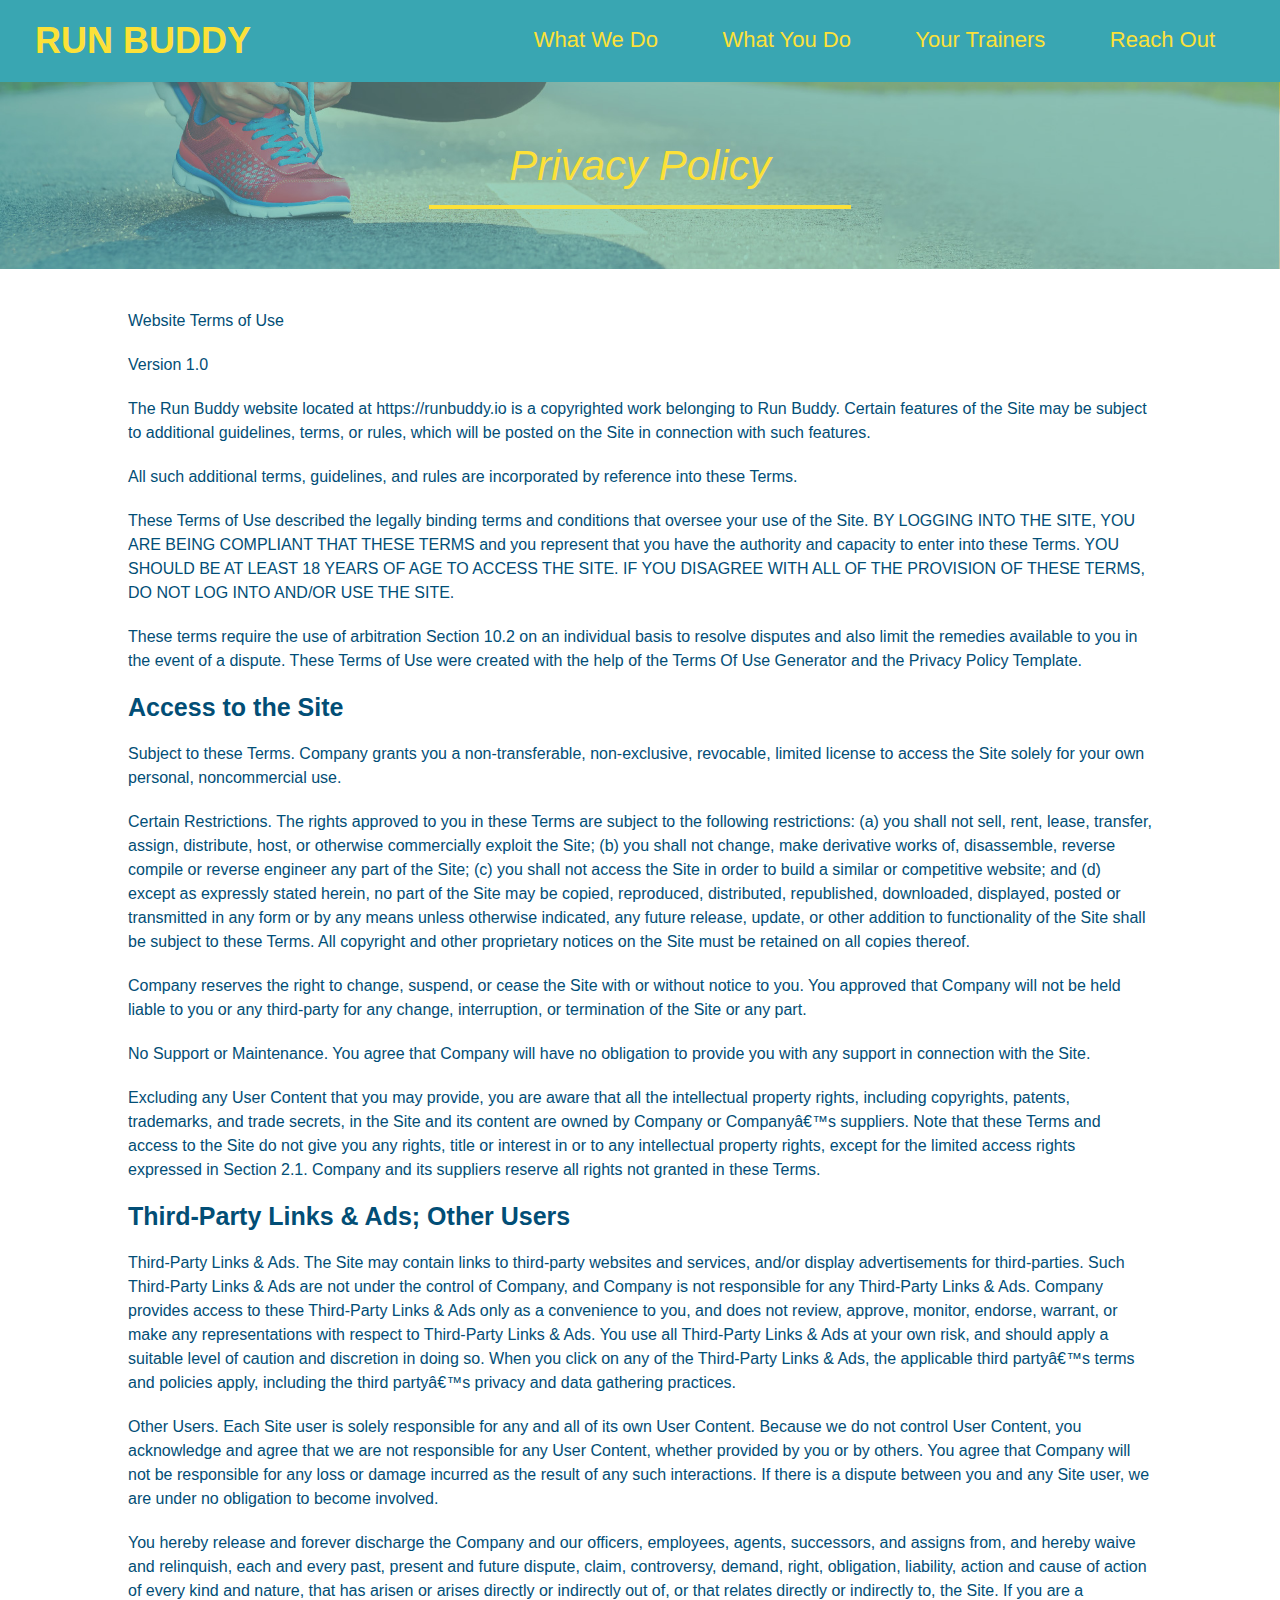
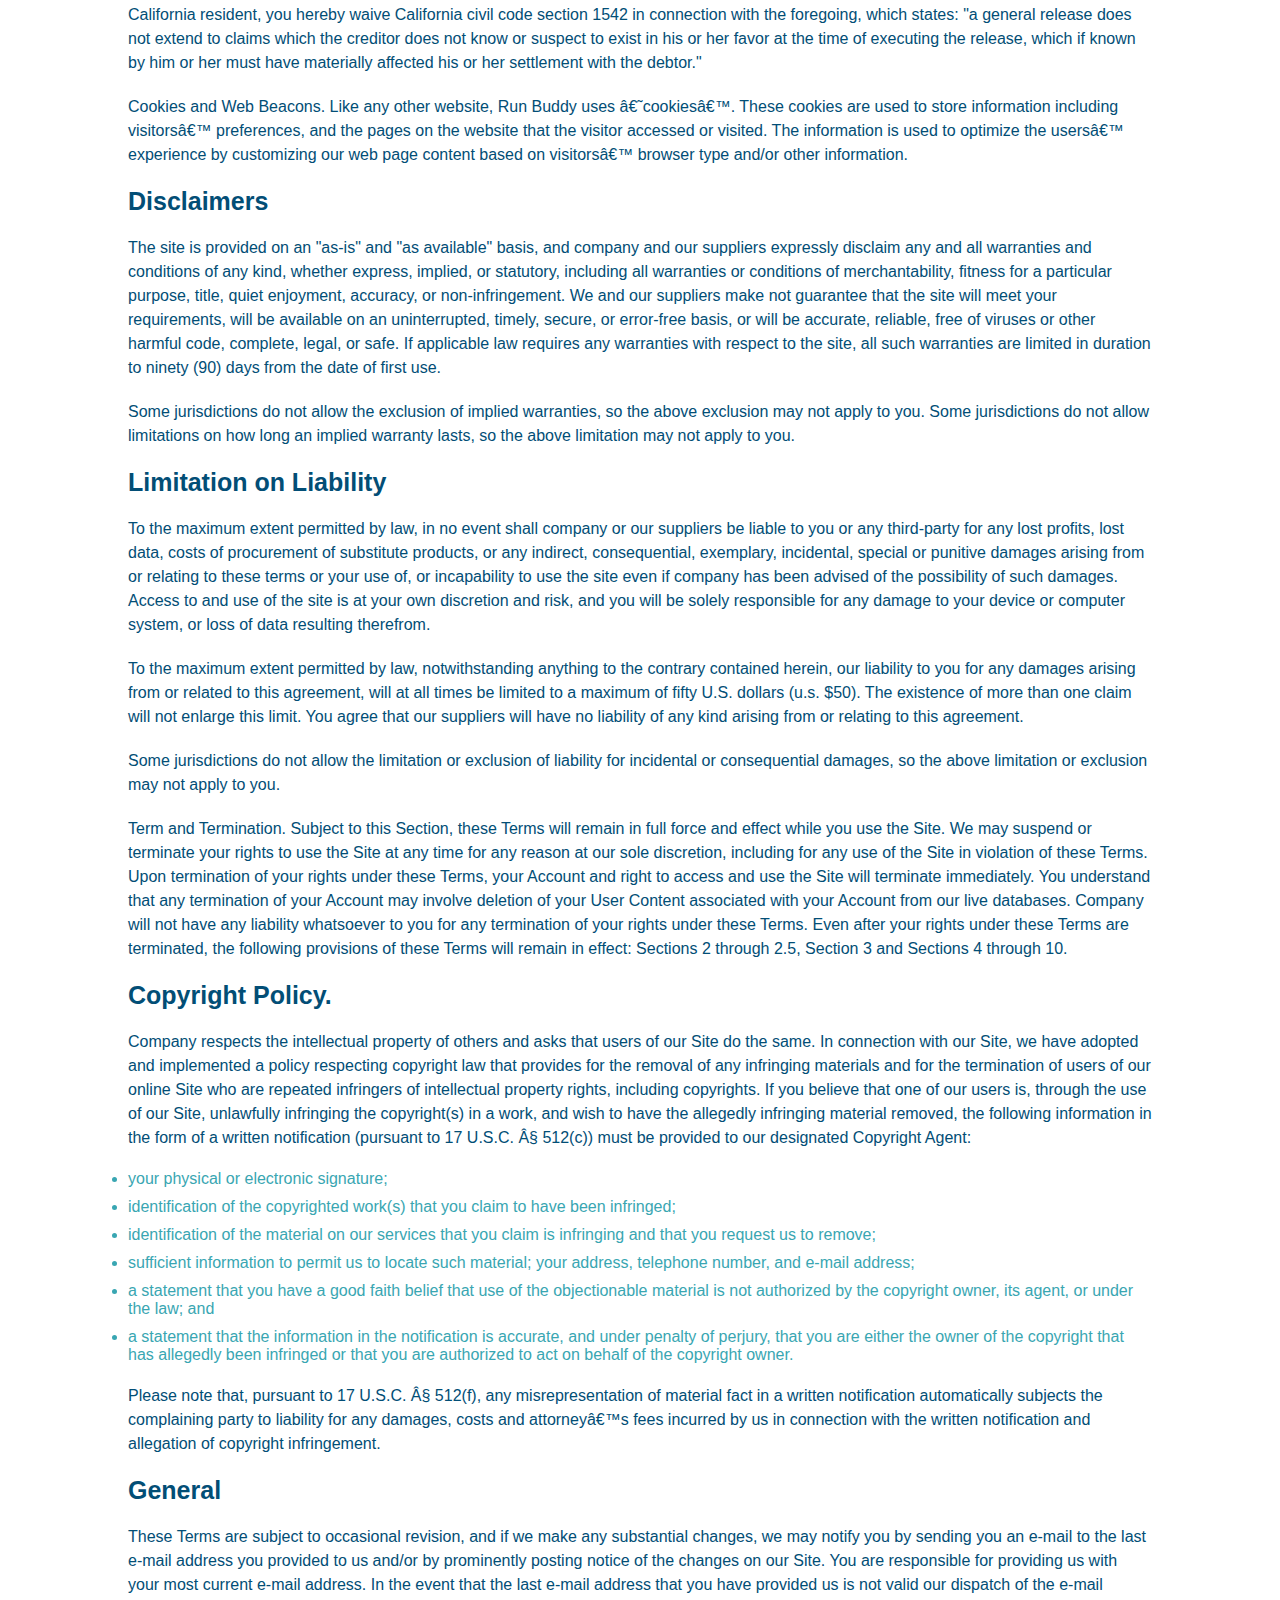
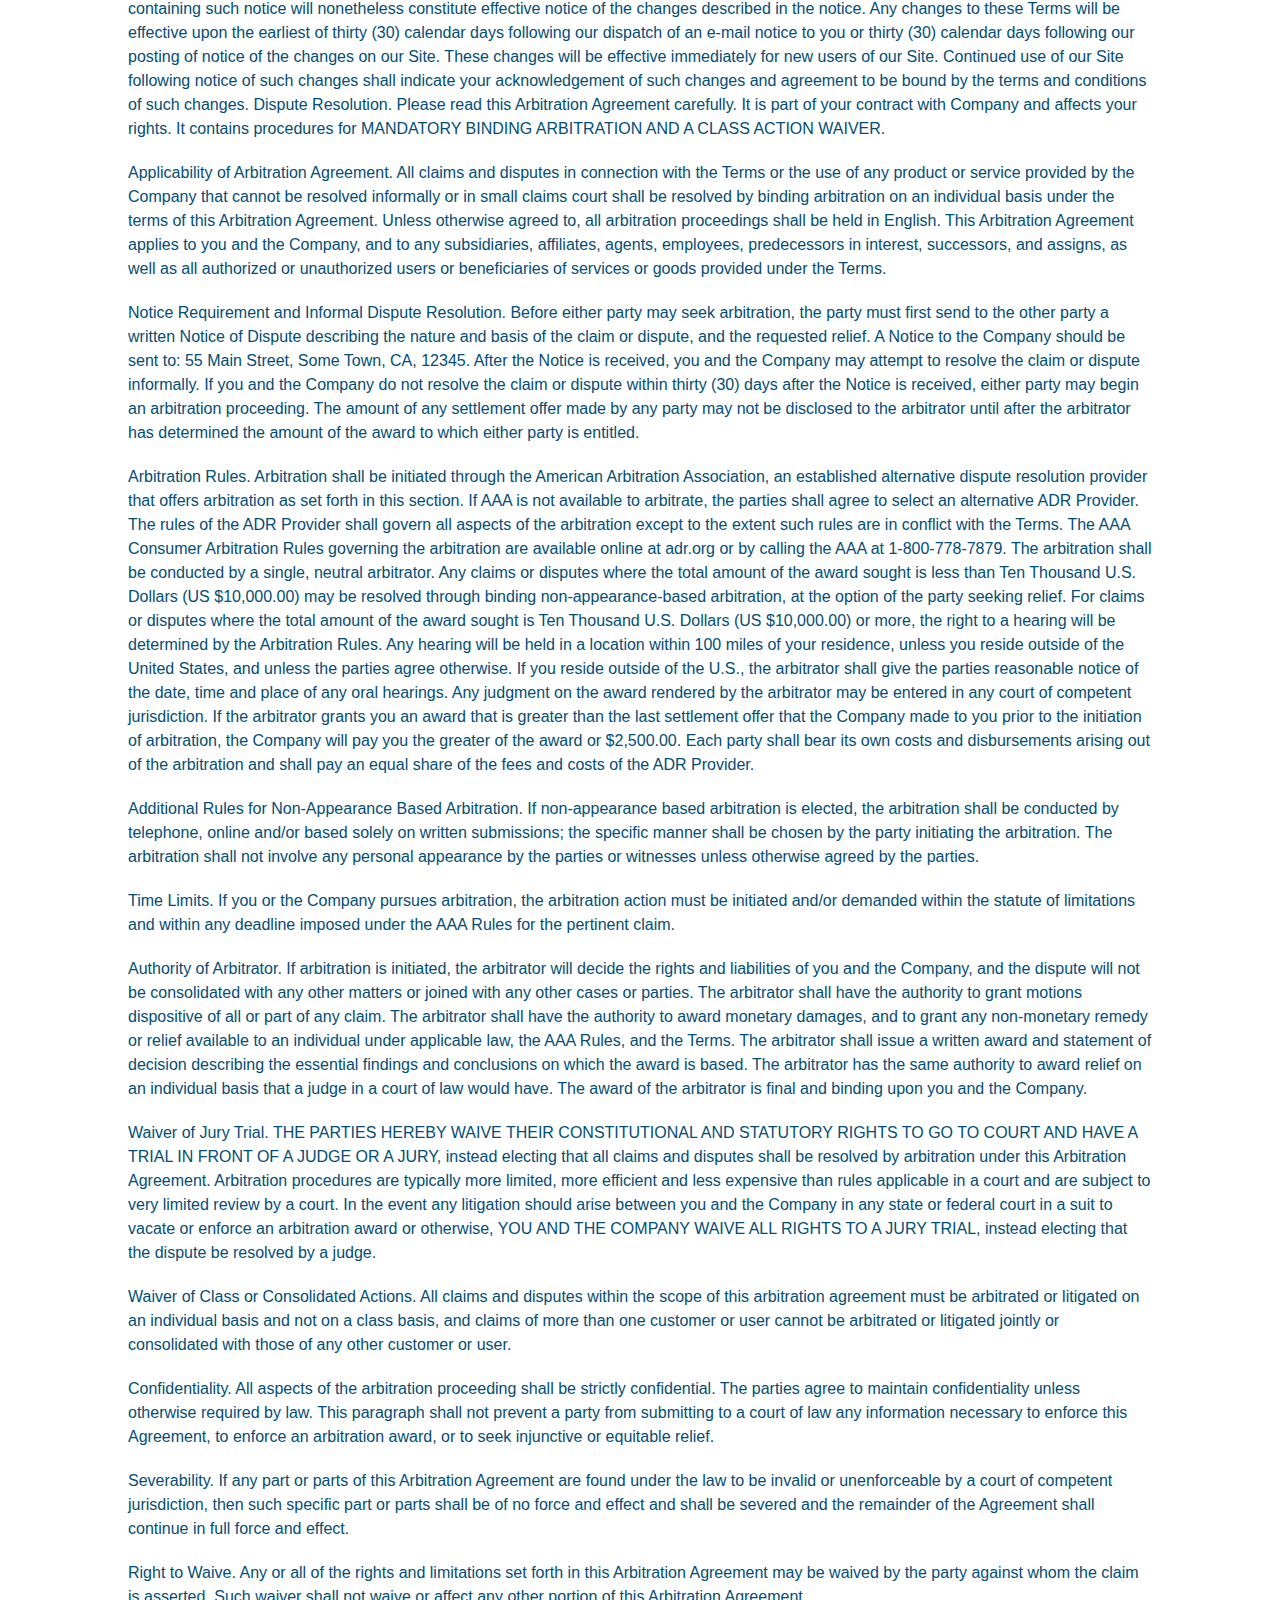
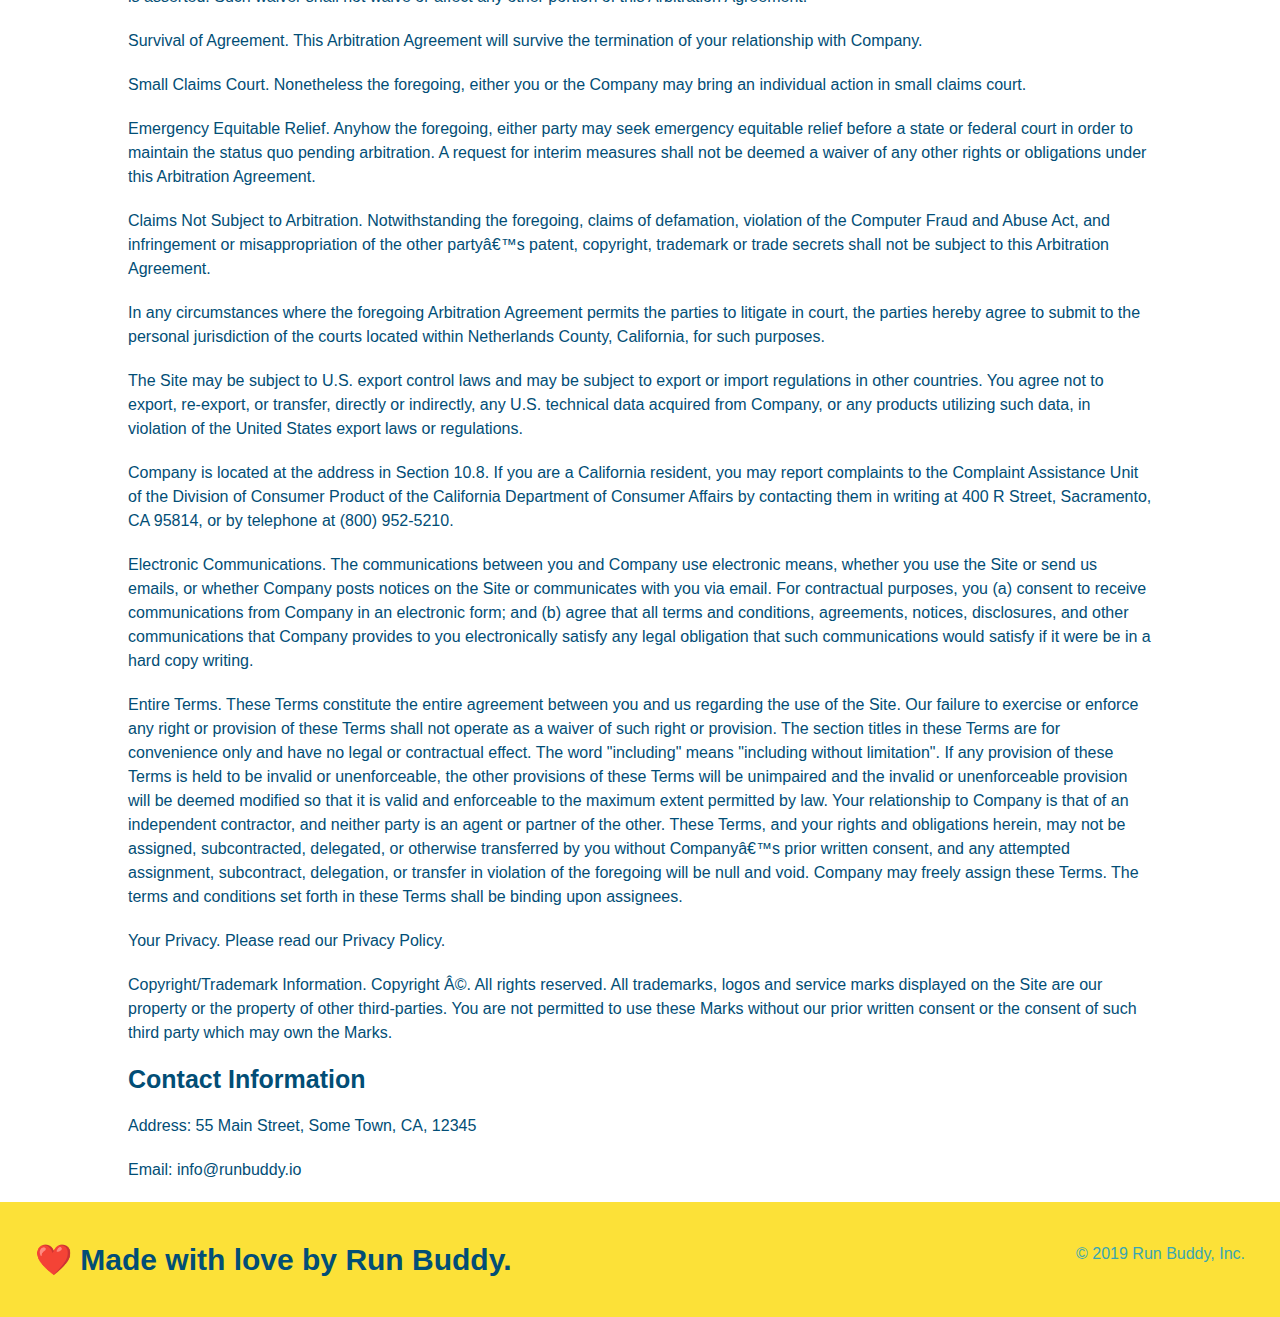
==== privacy-policy.html @ 2f2fe8d4 "privacy policy" ====
<!DOCTYPE html>
<html lang="en">
  <head>
    <meta charset="UTF-8" />
    <link rel="stylesheet" href="./assets/css/style.css" />
    <link rel="stylesheet" href="./assets/css/secondary-styles.css" />
    <title>Privacy Policy - Run Buddy</title>
  </head>
  <body>
      <!-- navigation-->
      <header>
        <h1>
            <a href="./index.html">RUN BUDDY</a></h1>
        <nav>
            <!-- Unordered list element -->
            <ul>
                <!--List item element-->
                <li>
                    <!--Anchor element-->
                    <a href="./index.html#what-we-do">What We Do</a>
                </li>
                <li>
                    <a href="./index.html#what-you-do">What You Do</a>
                </li>
                <li>
                    <a href="./index.html#your-trainers">Your Trainers</a>
                </li>
                <li>
                    <a href="./index.html#reach-out">Reach Out</a>
                </li>
            </ul>
        </nav>
        </header>

        <!--hero section-->
        <section class="hero">
            <h2 class="page-title">
                Privacy Policy
            </h2>
        </section>

        <!--article-->
        <article class="secondary-content">
            <p>
                Website Terms of Use
              </p>
        
              <p>
                Version 1.0
              </p>
        
              <p>
                The Run Buddy website located at https://runbuddy.io is a copyrighted work belonging to Run Buddy. Certain
                features of the Site may be subject to additional guidelines, terms, or rules, which will be posted on the Site
                in connection with such features.
              </p>
        
              <p>
                All such additional terms, guidelines, and rules are incorporated by reference into these Terms.
              </p>
        
              <p>
                These Terms of Use described the legally binding terms and conditions that oversee your use of the Site. BY
                LOGGING INTO THE SITE, YOU ARE BEING COMPLIANT THAT THESE TERMS and you represent that you have the authority
                and capacity to enter into these Terms. YOU SHOULD BE AT LEAST 18 YEARS OF AGE TO ACCESS THE SITE. IF YOU
                DISAGREE WITH ALL OF THE PROVISION OF THESE TERMS, DO NOT LOG INTO AND/OR USE THE SITE.
              </p>
        
              <p>
                These terms require the use of arbitration Section 10.2 on an individual basis to resolve disputes and also
                limit the remedies available to you in the event of a dispute. These Terms of Use were created with the help of
                the Terms Of Use Generator and the Privacy Policy Template.
              </p>
        
              <h3>
                Access to the Site
              </h3>
        
              <p>
                Subject to these Terms. Company grants you a non-transferable, non-exclusive, revocable, limited license to
                access the Site solely for your own personal, noncommercial use.
              </p>
        
              <p>
                Certain Restrictions. The rights approved to you in these Terms are subject to the following restrictions: (a)
                you shall not sell, rent, lease, transfer, assign, distribute, host, or otherwise commercially exploit the Site;
                (b) you shall not change, make derivative works of, disassemble, reverse compile or reverse engineer any part of
                the Site; (c) you shall not access the Site in order to build a similar or competitive website; and (d) except
                as expressly stated herein, no part of the Site may be copied, reproduced, distributed, republished, downloaded,
                displayed, posted or transmitted in any form or by any means unless otherwise indicated, any future release,
                update, or other addition to functionality of the Site shall be subject to these Terms. All copyright and other
                proprietary notices on the Site must be retained on all copies thereof.
              </p>
        
              <p>
                Company reserves the right to change, suspend, or cease the Site with or without notice to you. You approved
                that Company will not be held liable to you or any third-party for any change, interruption, or termination of
                the Site or any part.
              </p>
        
              <p>
                No Support or Maintenance. You agree that Company will have no obligation to provide you with any support in
                connection with the Site.
              </p>
        
              <p>
                Excluding any User Content that you may provide, you are aware that all the intellectual property rights,
                including copyrights, patents, trademarks, and trade secrets, in the Site and its content are owned by Company
                or Companyâ€™s suppliers. Note that these Terms and access to the Site do not give you any rights, title or
                interest in or to any intellectual property rights, except for the limited access rights expressed in Section
                2.1. Company and its suppliers reserve all rights not granted in these Terms.
              </p>
        
              <h3>
                Third-Party Links & Ads; Other Users
              </h3>
        
              <p>
                Third-Party Links & Ads. The Site may contain links to third-party websites and services, and/or display
                advertisements for third-parties. Such Third-Party Links & Ads are not under the control of Company, and Company
                is not responsible for any Third-Party Links & Ads. Company provides access to these Third-Party Links & Ads
                only as a convenience to you, and does not review, approve, monitor, endorse, warrant, or make any
                representations with respect to Third-Party Links & Ads. You use all Third-Party Links & Ads at your own risk,
                and should apply a suitable level of caution and discretion in doing so. When you click on any of the
                Third-Party Links & Ads, the applicable third partyâ€™s terms and policies apply, including the third partyâ€™s
                privacy and data gathering practices.
              </p>
        
              <p>
                Other Users. Each Site user is solely responsible for any and all of its own User Content. Because we do not
                control User Content, you acknowledge and agree that we are not responsible for any User Content, whether
                provided by you or by others. You agree that Company will not be responsible for any loss or damage incurred as
                the result of any such interactions. If there is a dispute between you and any Site user, we are under no
                obligation to become involved.
              </p>
        
              <p>
                You hereby release and forever discharge the Company and our officers, employees, agents, successors, and
                assigns from, and hereby waive and relinquish, each and every past, present and future dispute, claim,
                controversy, demand, right, obligation, liability, action and cause of action of every kind and nature, that has
                arisen or arises directly or indirectly out of, or that relates directly or indirectly to, the Site. If you are
                a California resident, you hereby waive California civil code section 1542 in connection with the foregoing,
                which states: "a general release does not extend to claims which the creditor does not know or suspect to exist
                in his or her favor at the time of executing the release, which if known by him or her must have materially
                affected his or her settlement with the debtor."
              </p>
        
              <p>
                Cookies and Web Beacons. Like any other website, Run Buddy uses â€˜cookiesâ€™. These cookies are used to store
                information including visitorsâ€™ preferences, and the pages on the website that the visitor accessed or visited.
                The information is used to optimize the usersâ€™ experience by customizing our web page content based on visitorsâ€™
                browser type and/or other information.
              </p>
        
              <h3>
                Disclaimers
              </h3>
        
              <p>
                The site is provided on an "as-is" and "as available" basis, and company and our suppliers expressly disclaim
                any and all warranties and conditions of any kind, whether express, implied, or statutory, including all
                warranties or conditions of merchantability, fitness for a particular purpose, title, quiet enjoyment, accuracy,
                or non-infringement. We and our suppliers make not guarantee that the site will meet your requirements, will be
                available on an uninterrupted, timely, secure, or error-free basis, or will be accurate, reliable, free of
                viruses or other harmful code, complete, legal, or safe. If applicable law requires any warranties with respect
                to the site, all such warranties are limited in duration to ninety (90) days from the date of first use.
              </p>
        
              <p>
                Some jurisdictions do not allow the exclusion of implied warranties, so the above exclusion may not apply to
                you. Some jurisdictions do not allow limitations on how long an implied warranty lasts, so the above limitation
                may not apply to you.
              </p>
        
              <h3>
                Limitation on Liability
              </h3>
        
              <p>
                To the maximum extent permitted by law, in no event shall company or our suppliers be liable to you or any
                third-party for any lost profits, lost data, costs of procurement of substitute products, or any indirect,
                consequential, exemplary, incidental, special or punitive damages arising from or relating to these terms or
                your use of, or incapability to use the site even if company has been advised of the possibility of such
                damages. Access to and use of the site is at your own discretion and risk, and you will be solely responsible
                for any damage to your device or computer system, or loss of data resulting therefrom.
              </p>
        
              <p>
                To the maximum extent permitted by law, notwithstanding anything to the contrary contained herein, our liability
                to you for any damages arising from or related to this agreement, will at all times be limited to a maximum of
                fifty U.S. dollars (u.s. $50). The existence of more than one claim will not enlarge this limit. You agree that
                our suppliers will have no liability of any kind arising from or relating to this agreement.
              </p>
        
              <p>
                Some jurisdictions do not allow the limitation or exclusion of liability for incidental or consequential
                damages, so the above limitation or exclusion may not apply to you.
              </p>
        
              <p>
                Term and Termination. Subject to this Section, these Terms will remain in full force and effect while you use
                the Site. We may suspend or terminate your rights to use the Site at any time for any reason at our sole
                discretion, including for any use of the Site in violation of these Terms. Upon termination of your rights under
                these Terms, your Account and right to access and use the Site will terminate immediately. You understand that
                any termination of your Account may involve deletion of your User Content associated with your Account from our
                live databases. Company will not have any liability whatsoever to you for any termination of your rights under
                these Terms. Even after your rights under these Terms are terminated, the following provisions of these Terms
                will remain in effect: Sections 2 through 2.5, Section 3 and Sections 4 through 10.
              </p>
        
              <h3>
                Copyright Policy.
              </h3>
        
              <p>
                Company respects the intellectual property of others and asks that users of our Site do the same. In connection
                with our Site, we have adopted and implemented a policy respecting copyright law that provides for the removal
                of any infringing materials and for the termination of users of our online Site who are repeated infringers of
                intellectual property rights, including copyrights. If you believe that one of our users is, through the use of
                our Site, unlawfully infringing the copyright(s) in a work, and wish to have the allegedly infringing material
                removed, the following information in the form of a written notification (pursuant to 17 U.S.C. Â§ 512(c)) must
                be provided to our designated Copyright Agent:
              </p>
        
              <ul>
                <li>
                  your physical or electronic signature;
                </li>
                <li>
                  identification of the copyrighted work(s) that you claim to have been infringed;
                </li>
                <li>
                  identification of the material on our services that you claim is infringing and that you request us to remove;
                </li>
                <li>
                  sufficient information to permit us to locate such material; your address, telephone number, and e-mail
                  address;
                </li>
                <li>
                  a statement that you have a good faith belief that use of the objectionable material is not authorized by the
                  copyright owner, its agent, or under the law; and
                </li>
                <li>
                  a statement that the information in the notification is accurate, and under penalty of perjury, that you are
                  either the owner of the copyright that has allegedly been infringed or that you are authorized to act on
                  behalf of the copyright owner.
                </li>
              </ul>
        
              <p>
                Please note that, pursuant to 17 U.S.C. Â§ 512(f), any misrepresentation of material fact in a written
                notification automatically subjects the complaining party to liability for any damages, costs and attorneyâ€™s
                fees incurred by us in connection with the written notification and allegation of copyright infringement.
              </p>
        
              <h3>
                General
              </h3>
        
              <p>
                These Terms are subject to occasional revision, and if we make any substantial changes, we may notify you by
                sending you an e-mail to the last e-mail address you provided to us and/or by prominently posting notice of the
                changes on our Site. You are responsible for providing us with your most current e-mail address. In the event
                that the last e-mail address that you have provided us is not valid our dispatch of the e-mail containing such
                notice will nonetheless constitute effective notice of the changes described in the notice. Any changes to these
                Terms will be effective upon the earliest of thirty (30) calendar days following our dispatch of an e-mail
                notice to you or thirty (30) calendar days following our posting of notice of the changes on our Site. These
                changes will be effective immediately for new users of our Site. Continued use of our Site following notice of
                such changes shall indicate your acknowledgement of such changes and agreement to be bound by the terms and
                conditions of such changes. Dispute Resolution. Please read this Arbitration Agreement carefully. It is part of
                your contract with Company and affects your rights. It contains procedures for MANDATORY BINDING ARBITRATION AND
                A CLASS ACTION WAIVER.
              </p>
        
              <p>
                Applicability of Arbitration Agreement. All claims and disputes in connection with the Terms or the use of any
                product or service provided by the Company that cannot be resolved informally or in small claims court shall be
                resolved by binding arbitration on an individual basis under the terms of this Arbitration Agreement. Unless
                otherwise agreed to, all arbitration proceedings shall be held in English. This Arbitration Agreement applies to
                you and the Company, and to any subsidiaries, affiliates, agents, employees, predecessors in interest,
                successors, and assigns, as well as all authorized or unauthorized users or beneficiaries of services or goods
                provided under the Terms.
              </p>
        
              <p>
                Notice Requirement and Informal Dispute Resolution. Before either party may seek arbitration, the party must
                first send to the other party a written Notice of Dispute describing the nature and basis of the claim or
                dispute, and the requested relief. A Notice to the Company should be sent to: 55 Main Street, Some Town, CA,
                12345. After the Notice is received, you and the Company may attempt to resolve the claim or dispute informally.
                If you and the Company do not resolve the claim or dispute within thirty (30) days after the Notice is received,
                either party may begin an arbitration proceeding. The amount of any settlement offer made by any party may not
                be disclosed to the arbitrator until after the arbitrator has determined the amount of the award to which either
                party is entitled.
              </p>
        
              <p>
                Arbitration Rules. Arbitration shall be initiated through the American Arbitration Association, an established
                alternative dispute resolution provider that offers arbitration as set forth in this section. If AAA is not
                available to arbitrate, the parties shall agree to select an alternative ADR Provider. The rules of the ADR
                Provider shall govern all aspects of the arbitration except to the extent such rules are in conflict with the
                Terms. The AAA Consumer Arbitration Rules governing the arbitration are available online at adr.org or by
                calling the AAA at 1-800-778-7879. The arbitration shall be conducted by a single, neutral arbitrator. Any
                claims or disputes where the total amount of the award sought is less than Ten Thousand U.S. Dollars (US
                $10,000.00) may be resolved through binding non-appearance-based arbitration, at the option of the party seeking
                relief. For claims or disputes where the total amount of the award sought is Ten Thousand U.S. Dollars (US
                $10,000.00) or more, the right to a hearing will be determined by the Arbitration Rules. Any hearing will be
                held in a location within 100 miles of your residence, unless you reside outside of the United States, and
                unless the parties agree otherwise. If you reside outside of the U.S., the arbitrator shall give the parties
                reasonable notice of the date, time and place of any oral hearings. Any judgment on the award rendered by the
                arbitrator may be entered in any court of competent jurisdiction. If the arbitrator grants you an award that is
                greater than the last settlement offer that the Company made to you prior to the initiation of arbitration, the
                Company will pay you the greater of the award or $2,500.00. Each party shall bear its own costs and
                disbursements arising out of the arbitration and shall pay an equal share of the fees and costs of the ADR
                Provider.
              </p>
        
              <p>
                Additional Rules for Non-Appearance Based Arbitration. If non-appearance based arbitration is elected, the
                arbitration shall be conducted by telephone, online and/or based solely on written submissions; the specific
                manner shall be chosen by the party initiating the arbitration. The arbitration shall not involve any personal
                appearance by the parties or witnesses unless otherwise agreed by the parties.
              </p>
        
              <p>
                Time Limits. If you or the Company pursues arbitration, the arbitration action must be initiated and/or demanded
                within the statute of limitations and within any deadline imposed under the AAA Rules for the pertinent claim.
              </p>
        
              <p>
                Authority of Arbitrator. If arbitration is initiated, the arbitrator will decide the rights and liabilities of
                you and the Company, and the dispute will not be consolidated with any other matters or joined with any other
                cases or parties. The arbitrator shall have the authority to grant motions dispositive of all or part of any
                claim. The arbitrator shall have the authority to award monetary damages, and to grant any non-monetary remedy
                or relief available to an individual under applicable law, the AAA Rules, and the Terms. The arbitrator shall
                issue a written award and statement of decision describing the essential findings and conclusions on which the
                award is based. The arbitrator has the same authority to award relief on an individual basis that a judge in a
                court of law would have. The award of the arbitrator is final and binding upon you and the Company.
              </p>
        
              <p>
                Waiver of Jury Trial. THE PARTIES HEREBY WAIVE THEIR CONSTITUTIONAL AND STATUTORY RIGHTS TO GO TO COURT AND HAVE
                A TRIAL IN FRONT OF A JUDGE OR A JURY, instead electing that all claims and disputes shall be resolved by
                arbitration under this Arbitration Agreement. Arbitration procedures are typically more limited, more efficient
                and less expensive than rules applicable in a court and are subject to very limited review by a court. In the
                event any litigation should arise between you and the Company in any state or federal court in a suit to vacate
                or enforce an arbitration award or otherwise, YOU AND THE COMPANY WAIVE ALL RIGHTS TO A JURY TRIAL, instead
                electing that the dispute be resolved by a judge.
              </p>
        
              <p>
                Waiver of Class or Consolidated Actions. All claims and disputes within the scope of this arbitration agreement
                must be arbitrated or litigated on an individual basis and not on a class basis, and claims of more than one
                customer or user cannot be arbitrated or litigated jointly or consolidated with those of any other customer or
                user.
              </p>
        
              <p>
                Confidentiality. All aspects of the arbitration proceeding shall be strictly confidential. The parties agree to
                maintain confidentiality unless otherwise required by law. This paragraph shall not prevent a party from
                submitting to a court of law any information necessary to enforce this Agreement, to enforce an arbitration
                award, or to seek injunctive or equitable relief.
              </p>
        
              <p>
                Severability. If any part or parts of this Arbitration Agreement are found under the law to be invalid or
                unenforceable by a court of competent jurisdiction, then such specific part or parts shall be of no force and
                effect and shall be severed and the remainder of the Agreement shall continue in full force and effect.
              </p>
        
              <p>
                Right to Waive. Any or all of the rights and limitations set forth in this Arbitration Agreement may be waived
                by the party against whom the claim is asserted. Such waiver shall not waive or affect any other portion of this
                Arbitration Agreement.
              </p>
        
              <p>
                Survival of Agreement. This Arbitration Agreement will survive the termination of your relationship with
                Company.
              </p>
        
              <p>
                Small Claims Court. Nonetheless the foregoing, either you or the Company may bring an individual action in small
                claims court.
              </p>
        
              <p>
                Emergency Equitable Relief. Anyhow the foregoing, either party may seek emergency equitable relief before a
                state or federal court in order to maintain the status quo pending arbitration. A request for interim measures
                shall not be deemed a waiver of any other rights or obligations under this Arbitration Agreement.
              </p>
        
              <p>
                Claims Not Subject to Arbitration. Notwithstanding the foregoing, claims of defamation, violation of the
                Computer Fraud and Abuse Act, and infringement or misappropriation of the other partyâ€™s patent, copyright,
                trademark or trade secrets shall not be subject to this Arbitration Agreement.
              </p>
        
              <p>
                In any circumstances where the foregoing Arbitration Agreement permits the parties to litigate in court, the
                parties hereby agree to submit to the personal jurisdiction of the courts located within Netherlands County,
                California, for such purposes.
              </p>
        
              <p>
                The Site may be subject to U.S. export control laws and may be subject to export or import regulations in other
                countries. You agree not to export, re-export, or transfer, directly or indirectly, any U.S. technical data
                acquired from Company, or any products utilizing such data, in violation of the United States export laws or
                regulations.
              </p>
        
              <p>
                Company is located at the address in Section 10.8. If you are a California resident, you may report complaints
                to the Complaint Assistance Unit of the Division of Consumer Product of the California Department of Consumer
                Affairs by contacting them in writing at 400 R Street, Sacramento, CA 95814, or by telephone at (800) 952-5210.
              </p>
        
              <p>
                Electronic Communications. The communications between you and Company use electronic means, whether you use the
                Site or send us emails, or whether Company posts notices on the Site or communicates with you via email. For
                contractual purposes, you (a) consent to receive communications from Company in an electronic form; and (b)
                agree that all terms and conditions, agreements, notices, disclosures, and other communications that Company
                provides to you electronically satisfy any legal obligation that such communications would satisfy if it were be
                in a hard copy writing.
              </p>
        
              <p>
                Entire Terms. These Terms constitute the entire agreement between you and us regarding the use of the Site. Our
                failure to exercise or enforce any right or provision of these Terms shall not operate as a waiver of such right
                or provision. The section titles in these Terms are for convenience only and have no legal or contractual
                effect. The word "including" means "including without limitation". If any provision of these Terms is held to be
                invalid or unenforceable, the other provisions of these Terms will be unimpaired and the invalid or
                unenforceable provision will be deemed modified so that it is valid and enforceable to the maximum extent
                permitted by law. Your relationship to Company is that of an independent contractor, and neither party is an
                agent or partner of the other. These Terms, and your rights and obligations herein, may not be assigned,
                subcontracted, delegated, or otherwise transferred by you without Companyâ€™s prior written consent, and any
                attempted assignment, subcontract, delegation, or transfer in violation of the foregoing will be null and void.
                Company may freely assign these Terms. The terms and conditions set forth in these Terms shall be binding upon
                assignees.
              </p>
        
              <p>
                Your Privacy. Please read our Privacy Policy.
              </p>
        
              <p>
                Copyright/Trademark Information. Copyright Â©. All rights reserved. All trademarks, logos and service marks
                displayed on the Site are our property or the property of other third-parties. You are not permitted to use
                these Marks without our prior written consent or the consent of such third party which may own the Marks.
              </p>
        
              <h3>
                Contact Information
              </h3>
        
              <p>
                Address: 55 Main Street, Some Town, CA, 12345
              </p>
        
              <p>
                Email: info@runbuddy.io
              </p>
         
    </article>

        <!-- footer -->
        <footer>
            <h2>❤️ Made with love by Run Buddy.</h2>

            <div>
                &copy; 2019 Run Buddy, Inc.
            </div>
        </footer>
  </body>
</html>
---- assets/css/style.css ----
*{
    margin: 0;
    padding: 0;
    box-sizing: border-box;
}

body {
    color: #39a6b2;
    font-family: Helvetica, Arial, sans-serif;
}

/* apply styles to <header> */
header {
    padding: 20px 35px;
    background-color: #39a6b2;
}

header h1 {
    font-weight: bold;
    font-size: 36px;
    color: #fce138;
    margin: 0;
    display: inline;
}

header a {
    text-decoration: none;
    color: #fce138;
}

header nav {
    float: right;
    margin: 7px 0;
}

header nav ul li {
    display: inline;
}

header nav ul li a {
    margin: 0 30px;
    font-weight: lighter;
    font-size: 22px;
}

footer {
    background: #fce138;
    width: 100%;
    padding: 40px 35px;
}

footer h2 {
    display: inline;
    color: #024e76;
    font-size: 30px;
    margin: 0;
}

footer div {
    float: right;
    line-height: 1.5;
    text-align: right;
}

footer a {
    color: #024e76;
}

section {
    padding: 60px;
}

/* Hero Style Start */
.hero {
    background-image: url("../images/hero-bg.jpg");
    height: 600px;
    background-size: cover;
    background-position: center;
    position: relative;
}

.hero-form {
    color: #024e76;
    padding: 20px;
    background-color: #fce138;
    width: 500px;
    border: 3px solid #024e76;
    position: absolute;
    bottom: 120px;
    right: 140px;
}
    
.hero-form h3 {
    font-size: 24px;
    margin: 0;
}

.hero-form p {
    margin: 5px 0 15px 0;
}

.form-input {
    border: 1px solid #024e76;
    display: block;
    padding: 7px 15px;
    font-size: 16px;
    color: #024e76;
    width: 100%;
    margin-bottom: 15px;
}

.hero-form label {
    margin: 0 5px;
}

.hero-form button {
    color: #fce138;
    background-color: #024e76;
    border: none;
    padding: 10px 20px;
    font-size: 16px;
}
/* Hero Style End */

.intro {
    text-align: center;
}


.intro p {
    line-height: 1.7;
    color: #39a6b2;
    width: 80%;
    font-size: 20px;
    margin: 0 auto;
}

.steps {
    text-align: center;
    background: #fce138;
}

.steps div {
    margin-bottom: 80px;
}

.steps img {
    width: 15%;
    margin: 10px 0;
}

.steps h3 {
    color: #024e76;
    font-size: 46px;
    margin-top: 10px;
}

.steps p {
    color: #39a6b2;
    font-size: 23px;
}

.steps span {
    font-size: 38px;
}

.section-title {
    font-size: 55px;
    color: #024e76;
    margin-bottom: 35px;
    padding: 0 100px 20px 100px;
    display: inline-block;
    border-bottom: 3px solid;
}

.primary-border {
    border-color: #fce138;
}

.secondary-border {
    border-color: #39a6b2;
}

/* trainer style begin */

.trainers {
    text-align: center;
}

.trainer {
    width: 900px;
    margin:0 auto 30px auto;
    background: #024e76;
    color: #fce138;
    overflow:auto;
}

.trainer img {
    width: 35%;
    float: left;
}

.trainer-bio {
    padding: 35px;
    float: left;
    width: 65%;
}

.trainer-bio h3 {
    font-size: 32px;
    margin-bottom: 8px;
}

.trainer-bio h4 {
    font-weight: lighter;
    font-size: 26 px;
    margin-bottom: 25px;
}

.trainer-bio p {
    font-size: 17px;
    line-height: 1.3;
}

.text-left {
    text-align: left;
}

.text-right {
    text-align: right;
}

/* reach out styles start */

.contact {
    background-color: #024e76;
    text-align: center;

}

.contact h2 {
    color: #fce138
}

.contact-info iframe {
    width: 400px;
    height: 400px;
}
.contact-info div {
    width: 410px;
    display: inline-block;
    vertical-align: top;
    text-align: left;
    margin:30px 0 0 60px;
    color: white;
}



.contact-info h3 {
    color: #fce138;
    font-size: 32px;
}

.contact-info p, .contact-info address {
    margin: 20px 0;
    line-height: 1.5;
    font-size: 20px;
    font-style: normal;
}

.contact-info a {
    color: #fce138;
}
---- assets/css/secondary-styles.css ----
.hero {
    background-position: bottom;
    height: auto;
    text-align: center;
    margin-bottom: 40px;
}

.page-title {
    color: #fce138;
    display: inline-block;
    border-bottom: 4px solid #fce138;
    padding: 0 80px 15px 80px;
    font-weight: normal;
    font-size: 42px;
    font-style: italic;
}

.secondary-content {
    width: 80%;
    margin-left: auto;
    margin-right: auto;
    color: #024e76;
}

.secondary-content h3 {
    font-size: 25px;
    margin: 20px 0 20px 0;  
}

.secondary-content p {
    font-size: 16px;
    line-height: 1.5;
    margin: 20px 0 20px 0;
}

.secondary-content li {
    color: #39a6b2;
    margin: 10px 0 10px 0;
}
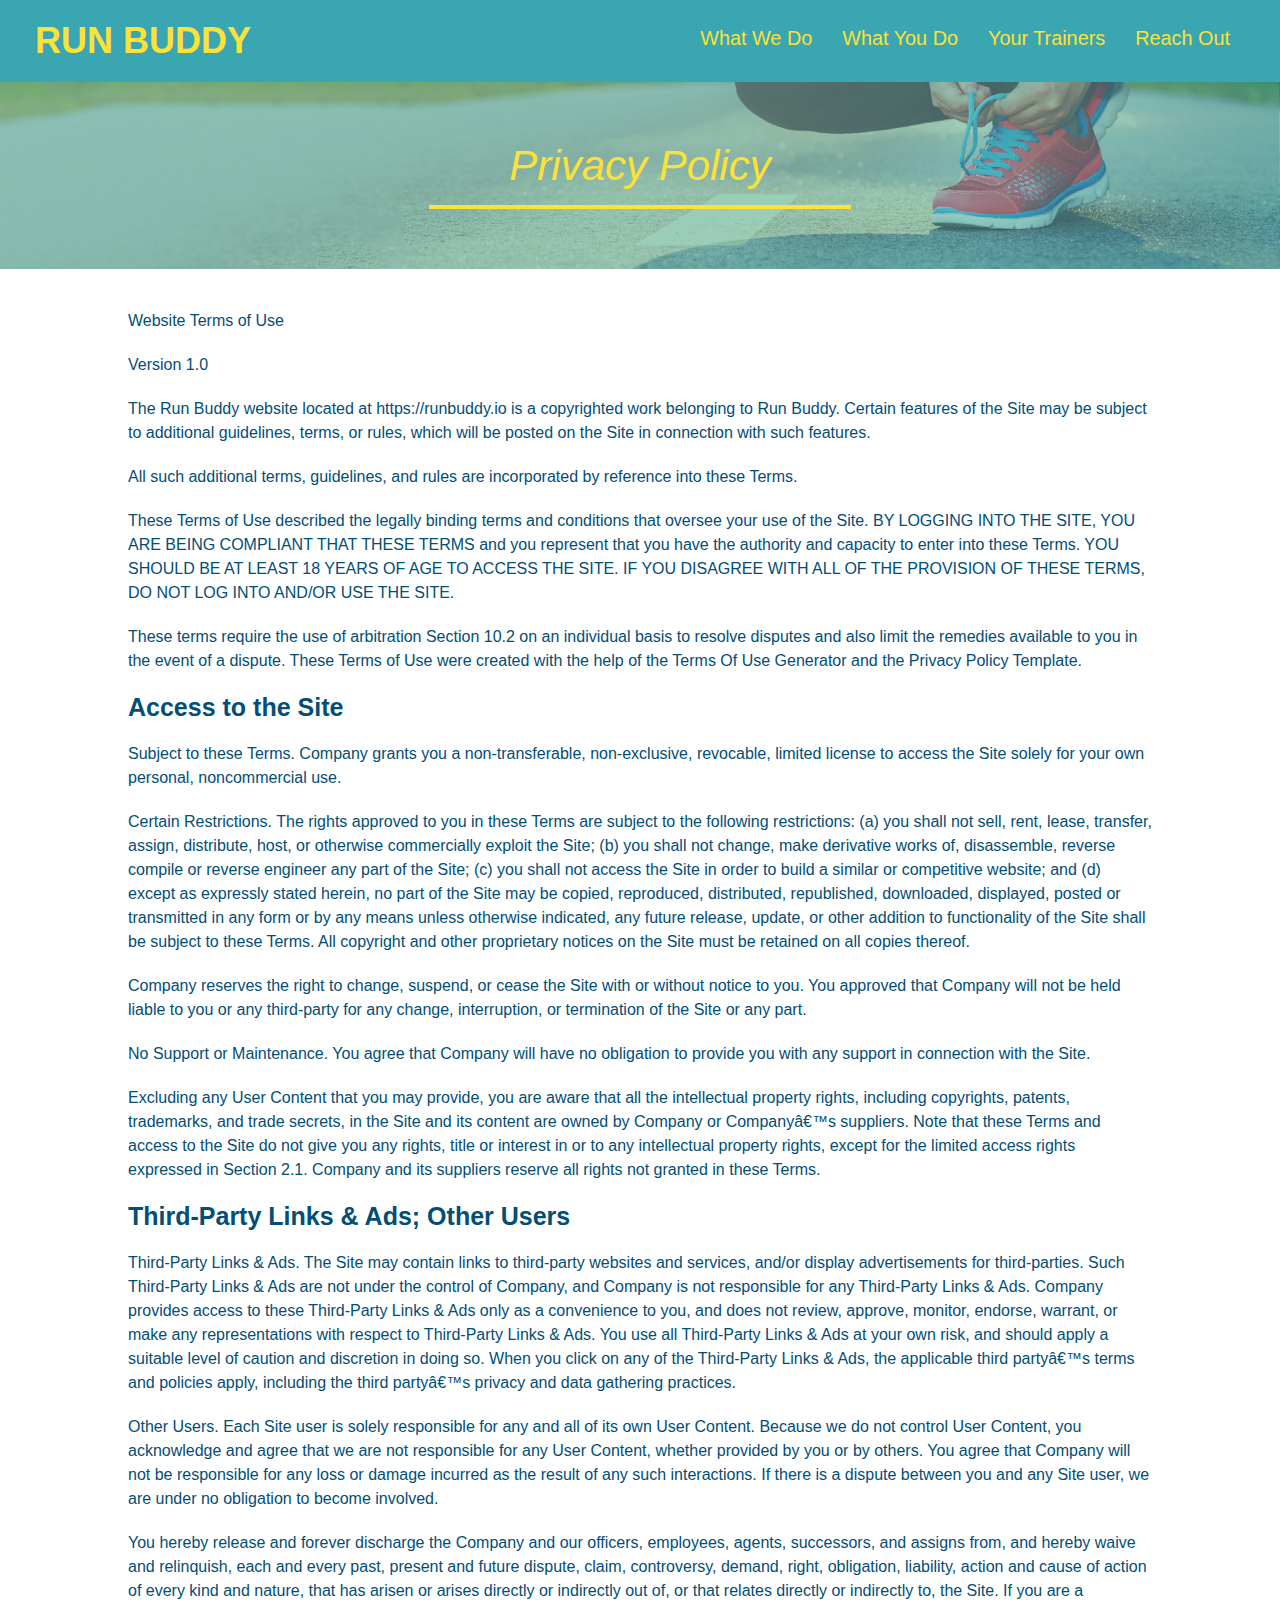
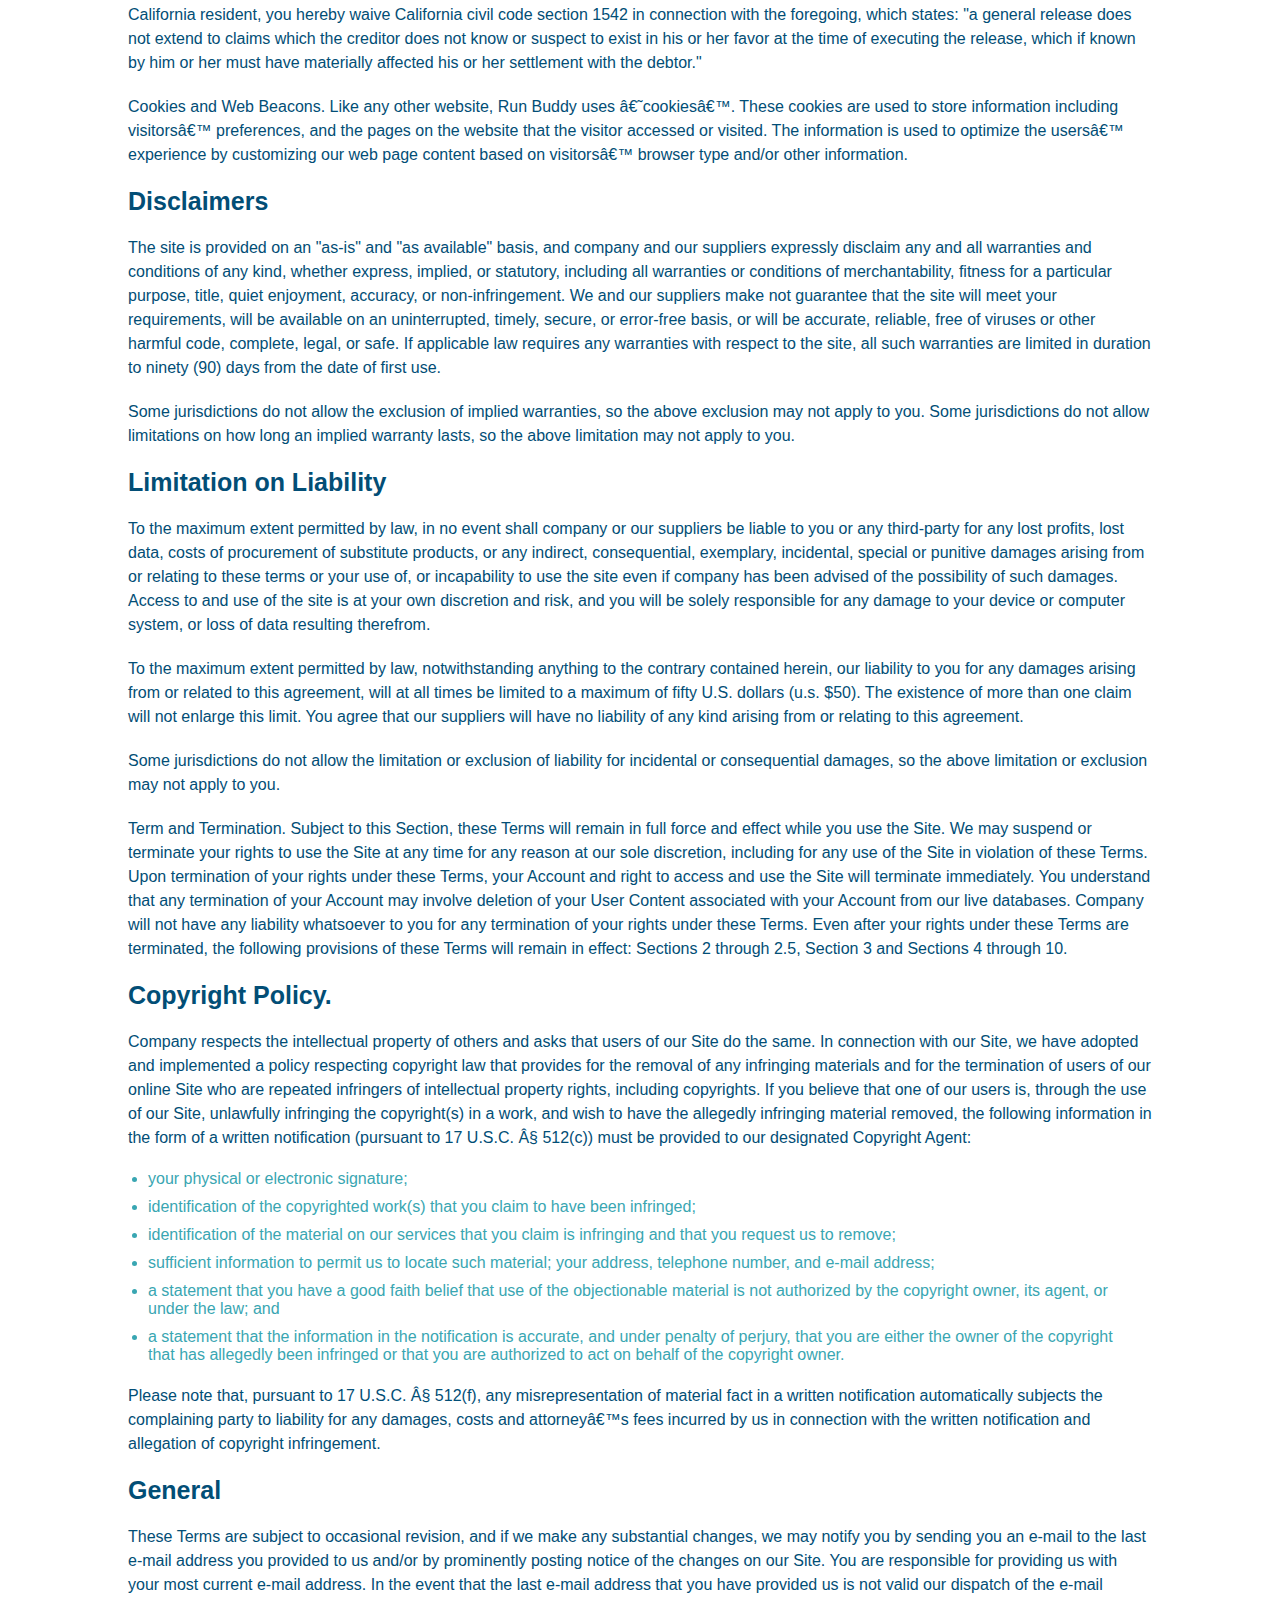
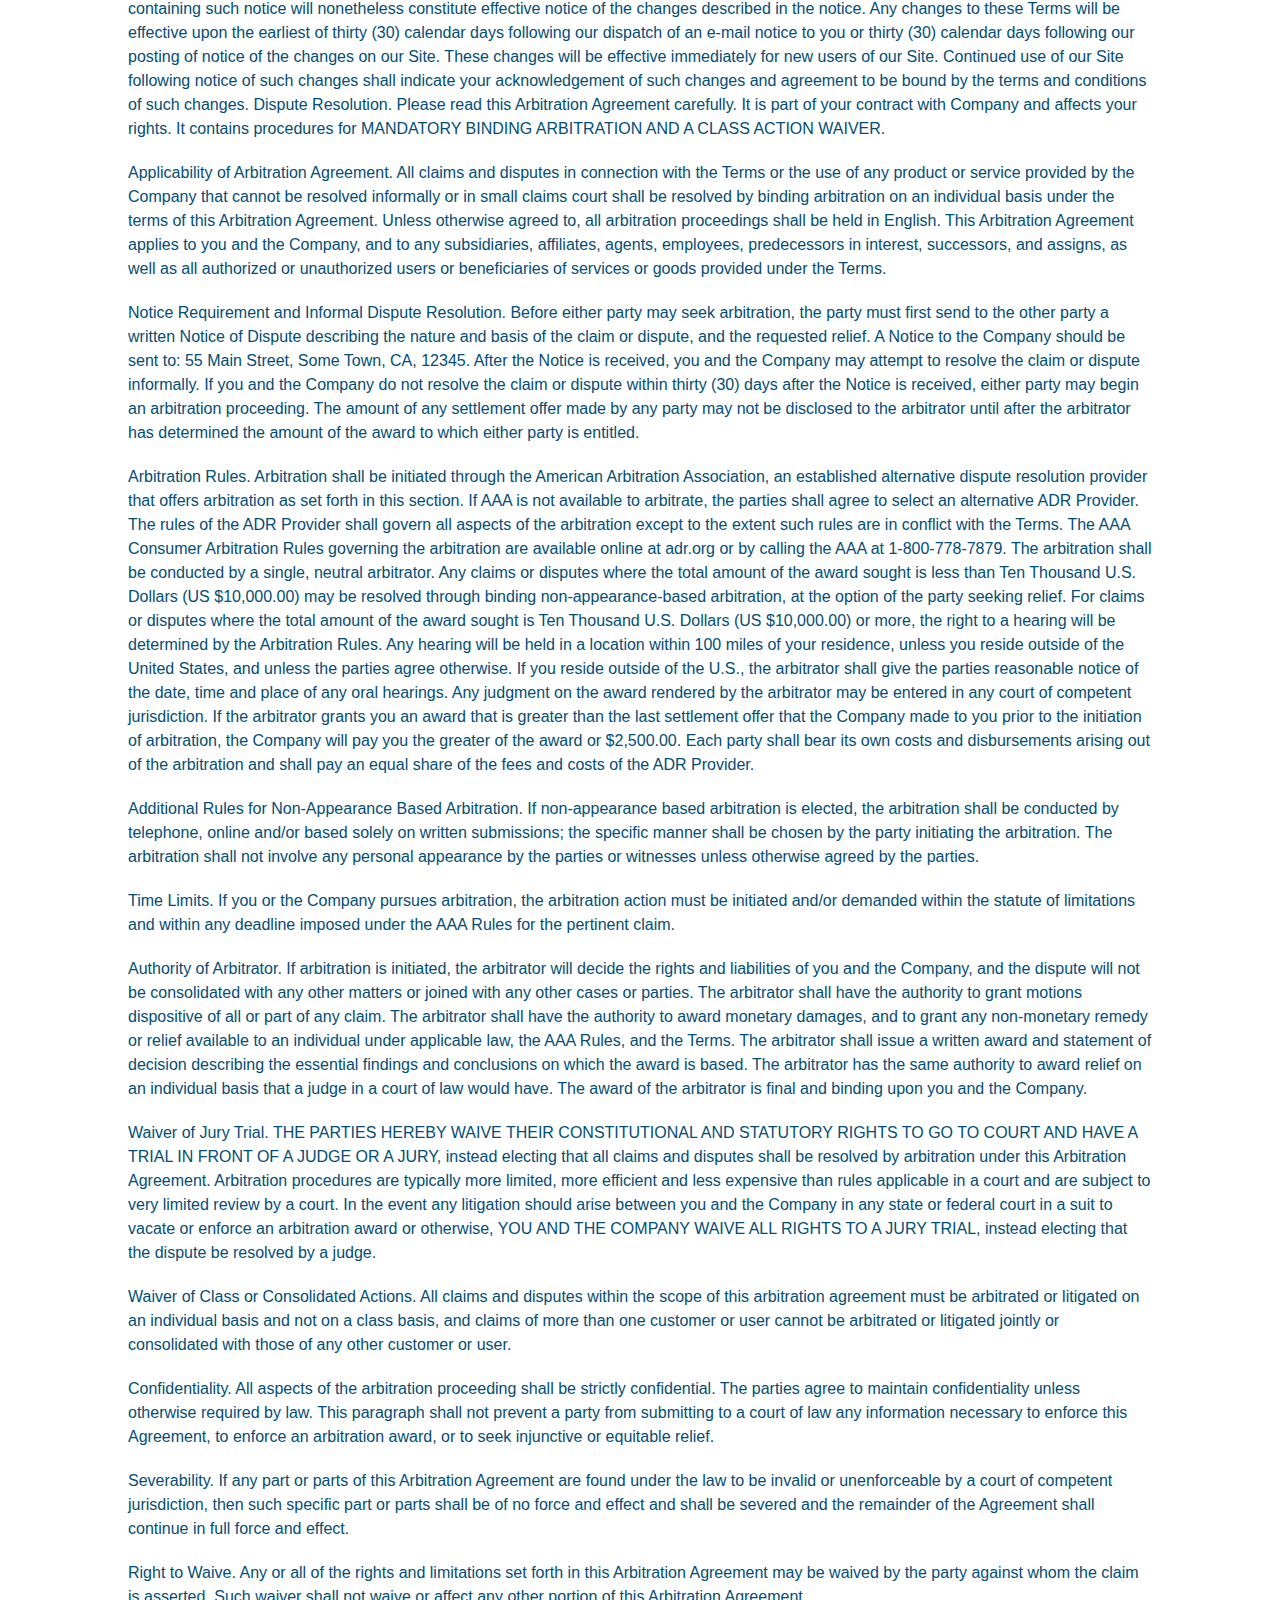
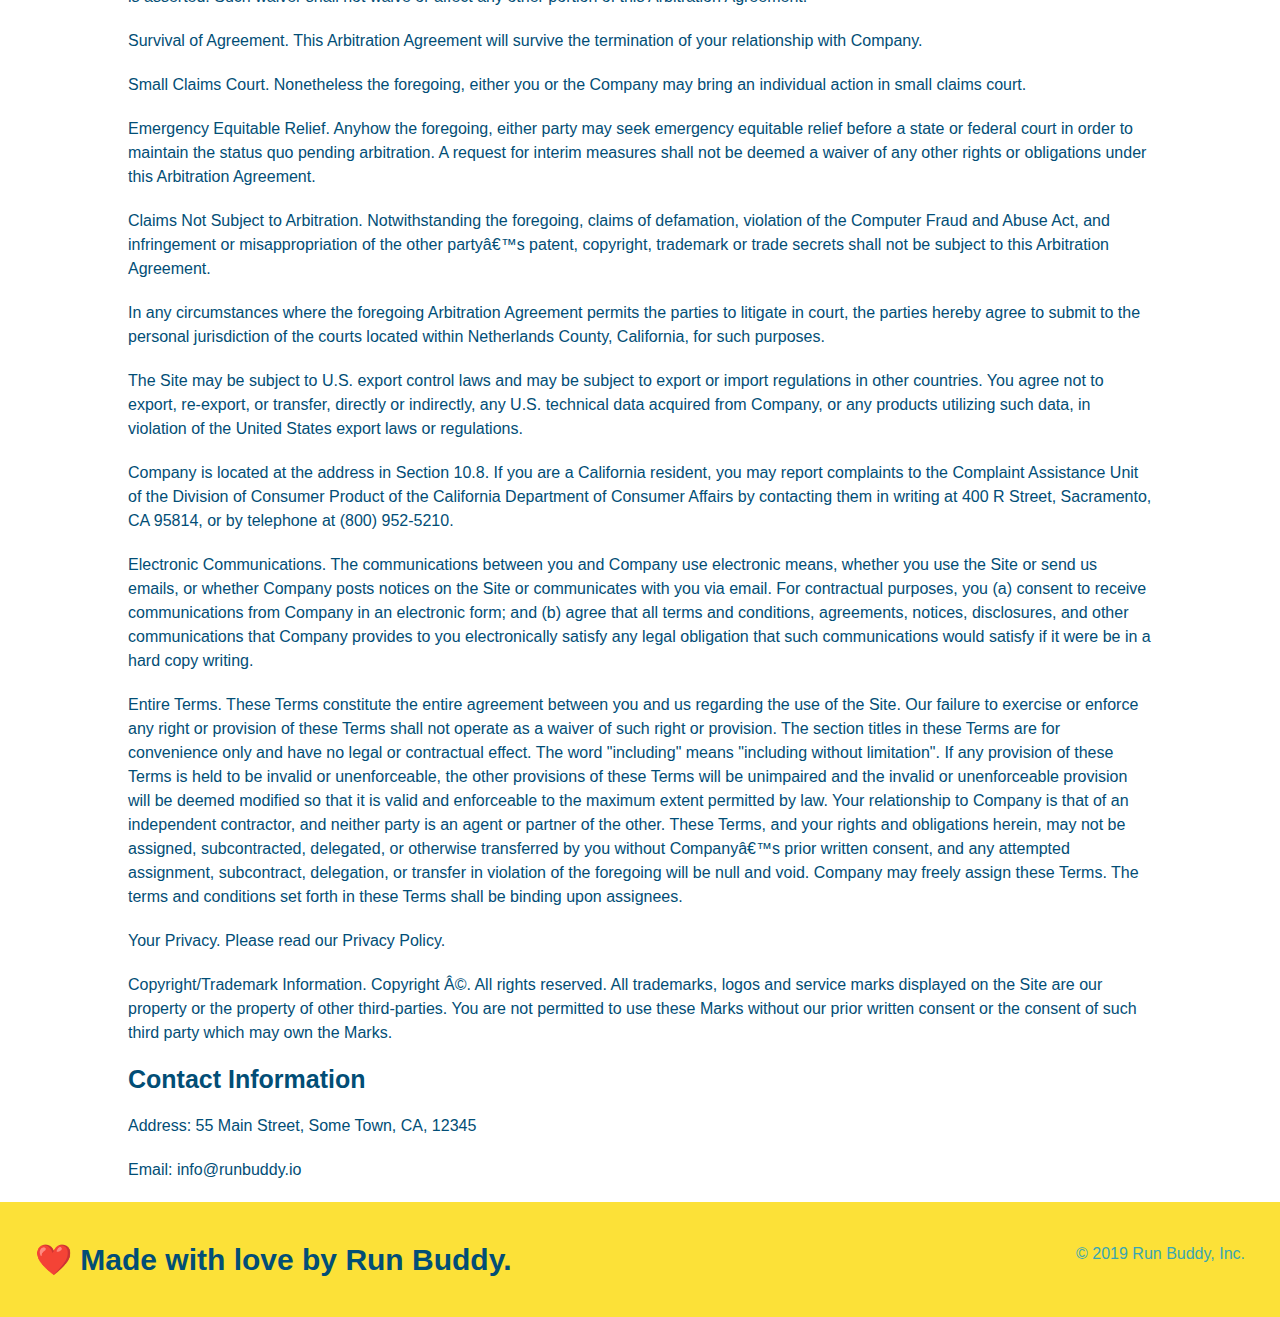
==== commit 0a92a453: "media" ====
--- a/privacy-policy.html
+++ b/privacy-policy.html
@@ -1,6 +1,7 @@
 <!DOCTYPE html>
 <html lang="en">
   <head>
+    <meta name="viewport" content="width=device-width, initial-scale=1.0" />
     <meta charset="UTF-8" />
     <link rel="stylesheet" href="./assets/css/style.css" />
     <link rel="stylesheet" href="./assets/css/secondary-styles.css" />
--- a/assets/css/style.css
+++ b/assets/css/style.css
@@ -10,9 +10,13 @@
 }
 
 /* apply styles to <header> */
+
 header {
     padding: 20px 35px;
     background-color: #39a6b2;
+    display: flex;
+    justify-content: space-between;
+    flex-wrap: wrap;
 }
 
 header h1 {
@@ -20,7 +24,6 @@
     font-size: 36px;
     color: #fce138;
     margin: 0;
-    display: inline;
 }
 
 header a {
@@ -29,35 +32,39 @@
 }
 
 header nav {
-    float: right;
     margin: 7px 0;
 }
 
-header nav ul li {
-    display: inline;
+header nav ul {
+    display: flex;
+    flex-wrap: wrap;
+    justify-content: space-between;
+    align-items: center;
+    list-style: none;
 }
 
 header nav ul li a {
-    margin: 0 30px;
+    padding: 10px 15px;
     font-weight: lighter;
-    font-size: 22px;
+    font-size: 1.55vw;
 }
 
 footer {
     background: #fce138;
     width: 100%;
     padding: 40px 35px;
+    display: flex;
+    justify-content: space-between;
+    flex-wrap: wrap;
 }
 
 footer h2 {
-    display: inline;
     color: #024e76;
     font-size: 30px;
     margin: 0;
 }
 
 footer div {
-    float: right;
     line-height: 1.5;
     text-align: right;
 }
@@ -73,21 +80,38 @@
 /* Hero Style Start */
 .hero {
     background-image: url("../images/hero-bg.jpg");
-    height: 600px;
     background-size: cover;
     background-position: center;
-    position: relative;
+    display: flex;
+    justify-content: center;
+    flex-wrap: wrap;
+    align-items: flex-start;
+}
+
+/* hero-cta styles */
+
+.hero-cta {
+    width: 35%;
+    text-align: right;
+    margin: 3.5%;
+    color: #fff;
+    font-size: 18px;
+    line-height: 1.2;
+}
+
+.hero-cta h2 {
+    font-style: italic;
+    font-size: 55px;
+    color: #fce138
 }
 
 .hero-form {
     color: #024e76;
     padding: 20px;
     background-color: #fce138;
-    width: 500px;
     border: 3px solid #024e76;
-    position: absolute;
-    bottom: 120px;
-    right: 140px;
+    width: 40%;
+    margin: 3.5%;
 }
     
 .hero-form h3 {
@@ -122,10 +146,27 @@
 }
 /* Hero Style End */
 
-.intro {
+/* Section title styles start */
+
+.section-title {
+    font-size: 48px;
+    color: #024e76;
+    border-bottom: 3px solid;
+    padding-bottom: 20px;
     text-align: center;
-}
-
+    margin: 0 auto 35px auto;
+    width: 50%;
+}
+
+.primary-border {
+    border-color: #fce138;
+}
+
+.secondary-border {
+    border-color: #39a6b2;
+}
+
+/* What we do styles */
 
 .intro p {
     line-height: 1.7;
@@ -133,129 +174,133 @@
     width: 80%;
     font-size: 20px;
     margin: 0 auto;
-}
+    text-align: center;
+}
+
+/* What you do styles */
 
 .steps {
-    text-align: center;
     background: #fce138;
 }
 
-.steps div {
-    margin-bottom: 80px;
-}
-
-.steps img {
-    width: 15%;
-    margin: 10px 0;
-}
-
-.steps h3 {
+.step {
+    margin: 50px auto;
+    padding-bottom: 50px;
+    width: 80%;
+    border-bottom: 1px solid #39a6b2;
+    display: flex;
+    flex-wrap: wrap;
+    align-items: center;
+    justify-content: space-between;
+}
+
+.step h3 {
     color: #024e76;
     font-size: 46px;
-    margin-top: 10px;
-}
-
-.steps p {
+    flex: 1 30%;
+}
+
+.step-info {
+    flex: 2 70%;
+    display: flex;
+    flex-wrap: wrap;
+    align-items: center;
+}
+
+.step-img {
+    flex: 1 12%;
+    margin-right: 20px;
+}
+
+.step-img img {
+    max-width: 100%;
+}
+
+.step text {
+    flex: 12;
+}
+
+.step-text p {
     color: #39a6b2;
-    font-size: 23px;
-}
-
-.steps span {
-    font-size: 38px;
-}
-
-.section-title {
-    font-size: 55px;
-    color: #024e76;
-    margin-bottom: 35px;
-    padding: 0 100px 20px 100px;
-    display: inline-block;
-    border-bottom: 3px solid;
-}
-
-.primary-border {
-    border-color: #fce138;
-}
-
-.secondary-border {
-    border-color: #39a6b2;
-}
+    font-size: 18px;
+}
+
+
+.step-text h4 {
+    font-size: 26px;
+    line-height: 1.5;
+    color: #024e76;
+}
+
 
 /* trainer style begin */
 
 .trainers {
-    text-align: center;
+    width: 100%;
+    margin: 0 auto;
+    display: flex;
+    flex-wrap: wrap;
+    justify-content: space-around;
 }
 
 .trainer {
-    width: 900px;
-    margin:0 auto 30px auto;
+    margin: 20px;
     background: #024e76;
     color: #fce138;
-    overflow:auto;
+    flex: 1;
 }
 
 .trainer img {
-    width: 35%;
-    float: left;
+    width: 100%;
 }
 
 .trainer-bio {
-    padding: 35px;
-    float: left;
-    width: 65%;
+    padding: 25px;
+    line-height: 1.3;
 }
 
 .trainer-bio h3 {
-    font-size: 32px;
-    margin-bottom: 8px;
+    font-size: 28px;
 }
 
 .trainer-bio h4 {
     font-weight: lighter;
-    font-size: 26 px;
-    margin-bottom: 25px;
+    font-size: 22px;
+    margin-bottom: 15px;
 }
 
 .trainer-bio p {
     font-size: 17px;
-    line-height: 1.3;
-}
-
-.text-left {
-    text-align: left;
-}
-
-.text-right {
-    text-align: right;
-}
+}
+
 
 /* reach out styles start */
 
 .contact {
-    background-color: #024e76;
-    text-align: center;
-
+    background: #024e76;
 }
 
 .contact h2 {
     color: #fce138
 }
 
+.contact-info {
+    display: flex;
+    justify-content: space-between;
+    flex-wrap: wrap;
+}
+
+.contact-info > * {
+    flex: 1;
+    margin: 15px;
+}
+
 .contact-info iframe {
-    width: 400px;
     height: 400px;
 }
 .contact-info div {
-    width: 410px;
-    display: inline-block;
-    vertical-align: top;
-    text-align: left;
-    margin:30px 0 0 60px;
     color: white;
 }
-
-
 
 .contact-info h3 {
     color: #fce138;
@@ -265,10 +310,67 @@
 .contact-info p, .contact-info address {
     margin: 20px 0;
     line-height: 1.5;
-    font-size: 20px;
+    font-size: 16px;
     font-style: normal;
 }
 
+.contact-form inpit, .contact-form textarea {
+    border: 1px solid #024e76;
+    display: block;
+    padding: 7px 15px;
+    font-size: 16px;
+    color: #024e76;
+    width: 100%;
+    margin-bottom: 15px;
+    margin-top: 5px;
+}
+
+.contact-form button {
+    width: 100%;
+    border: none;
+    background: #fce138;
+    color: #024e76;
+    text-align: center;
+    padding: 15px 0;
+    font-size: 16px;
+}
 .contact-info a {
     color: #fce138;
 }
+
+
+.text-left {
+    text-align: left;
+}
+
+.text-right {
+    text-align: right;
+}
+
+.flex-row {
+    display: flex;
+}
+
+/* MEDIA QUERY FOR SMALLER DESKTOP SCREENS AND SMALLER */
+@media screen and (max-width: 980px) {
+
+        /*this will be applied on any screen smaller than 980px */
+
+    }
+}
+
+/* MEDIA QUERY FOR TABLETS AND SMALLER */
+@media screen and (max-width: 768px) {
+
+        /* this will be appled on any screen between 768px and 575px */
+
+    }
+}
+
+/* MEDIA QUERY FOR MOBILE PHONES AND SMALLER */
+@media screen and (max-width: 575px) {
+
+        /*this will be applied on any screen smaller than 575px */
+
+    }
+}--- a/assets/css/secondary-styles.css
+++ b/assets/css/secondary-styles.css
@@ -17,8 +17,7 @@
 
 .secondary-content {
     width: 80%;
-    margin-left: auto;
-    margin-right: auto;
+    margin: 0 auto;
     color: #024e76;
 }
 
@@ -33,6 +32,10 @@
     margin: 20px 0 20px 0;
 }
 
+.secondary-content ul {
+    margin: 15px 20px;
+}
+
 .secondary-content li {
     color: #39a6b2;
     margin: 10px 0 10px 0;
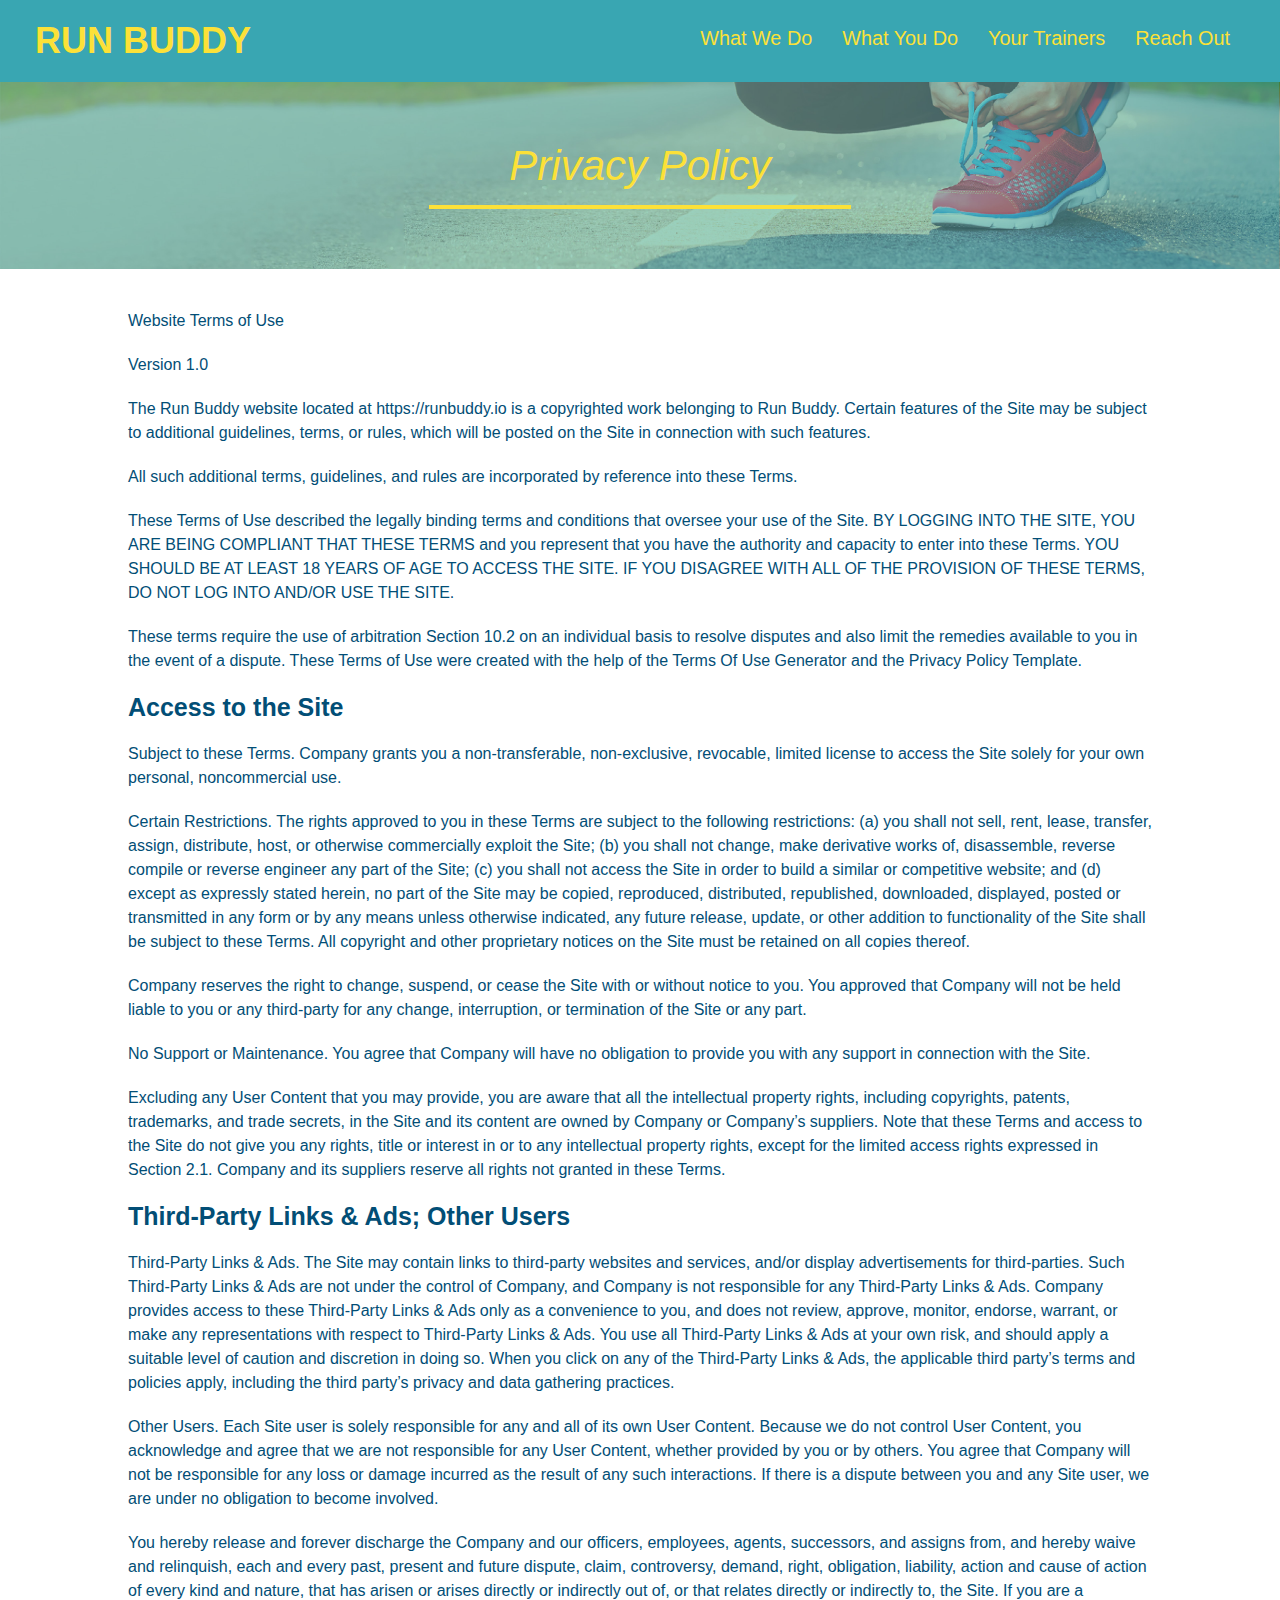
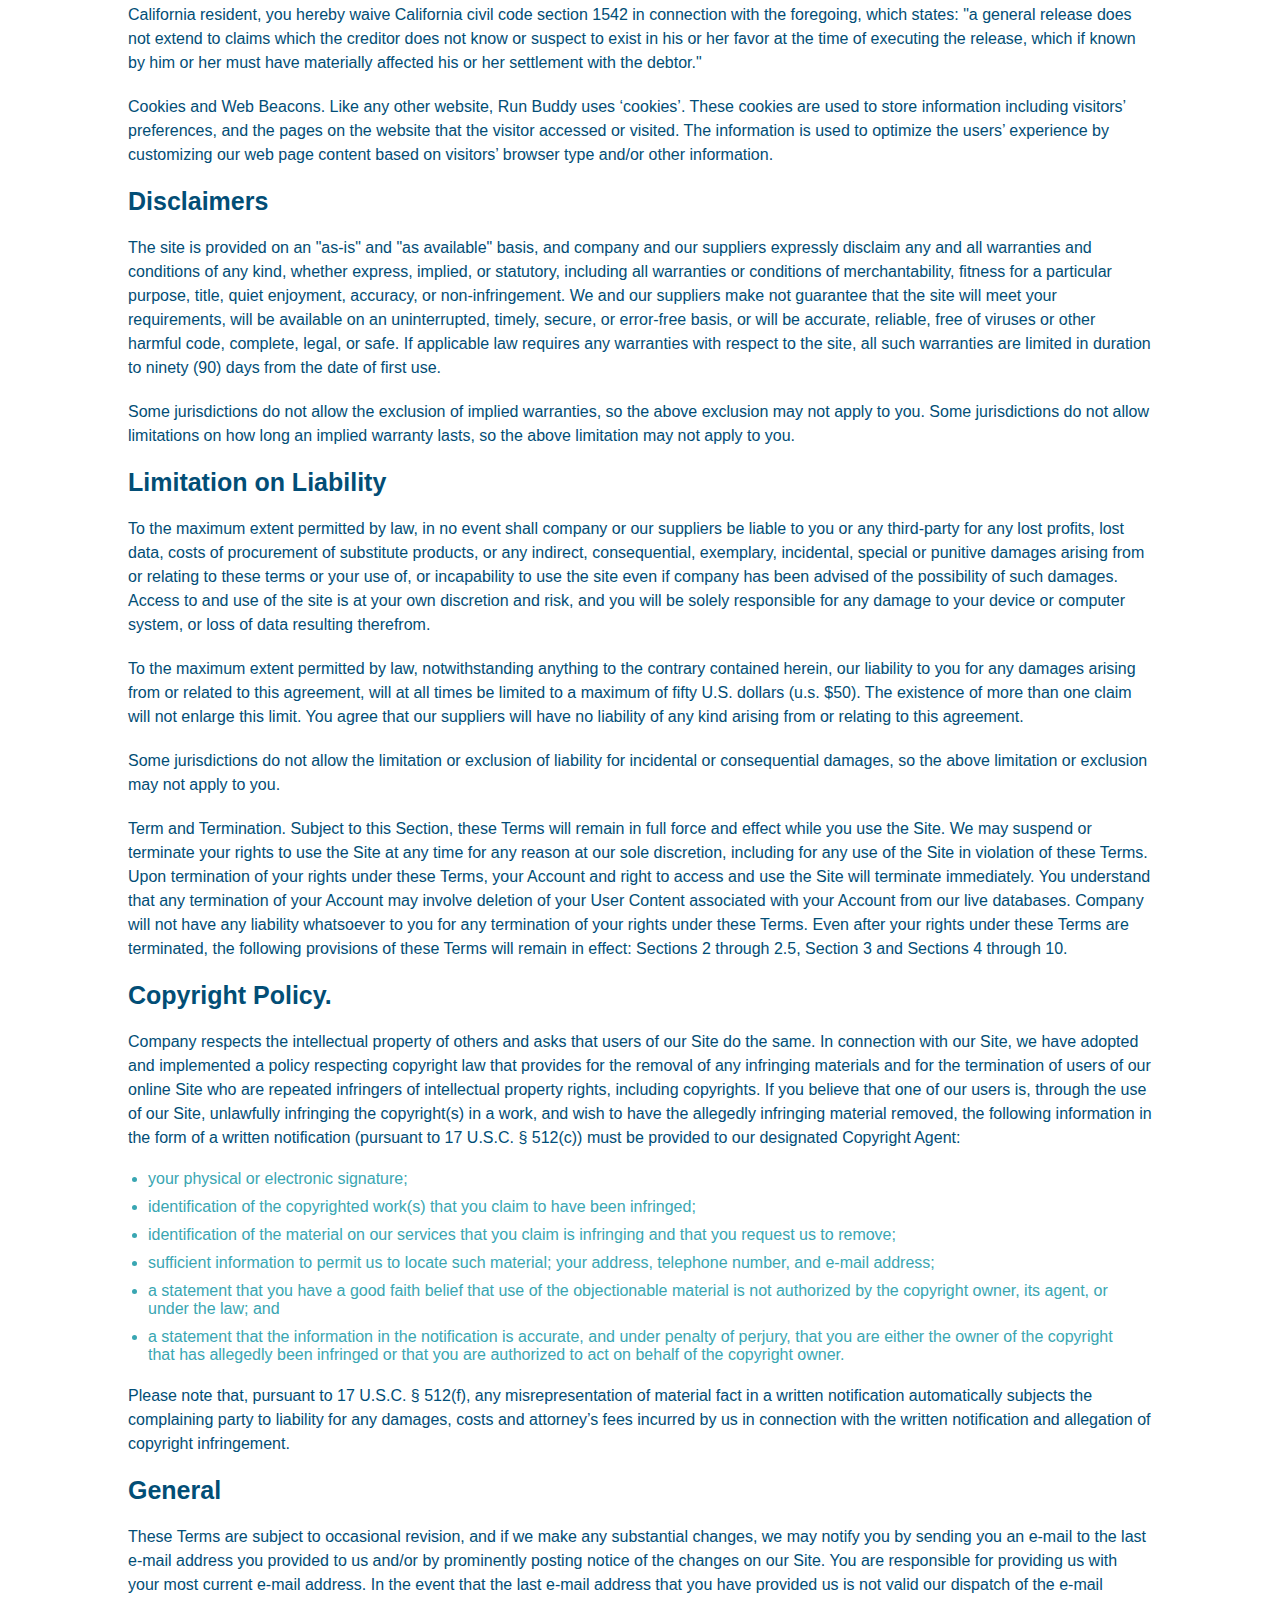
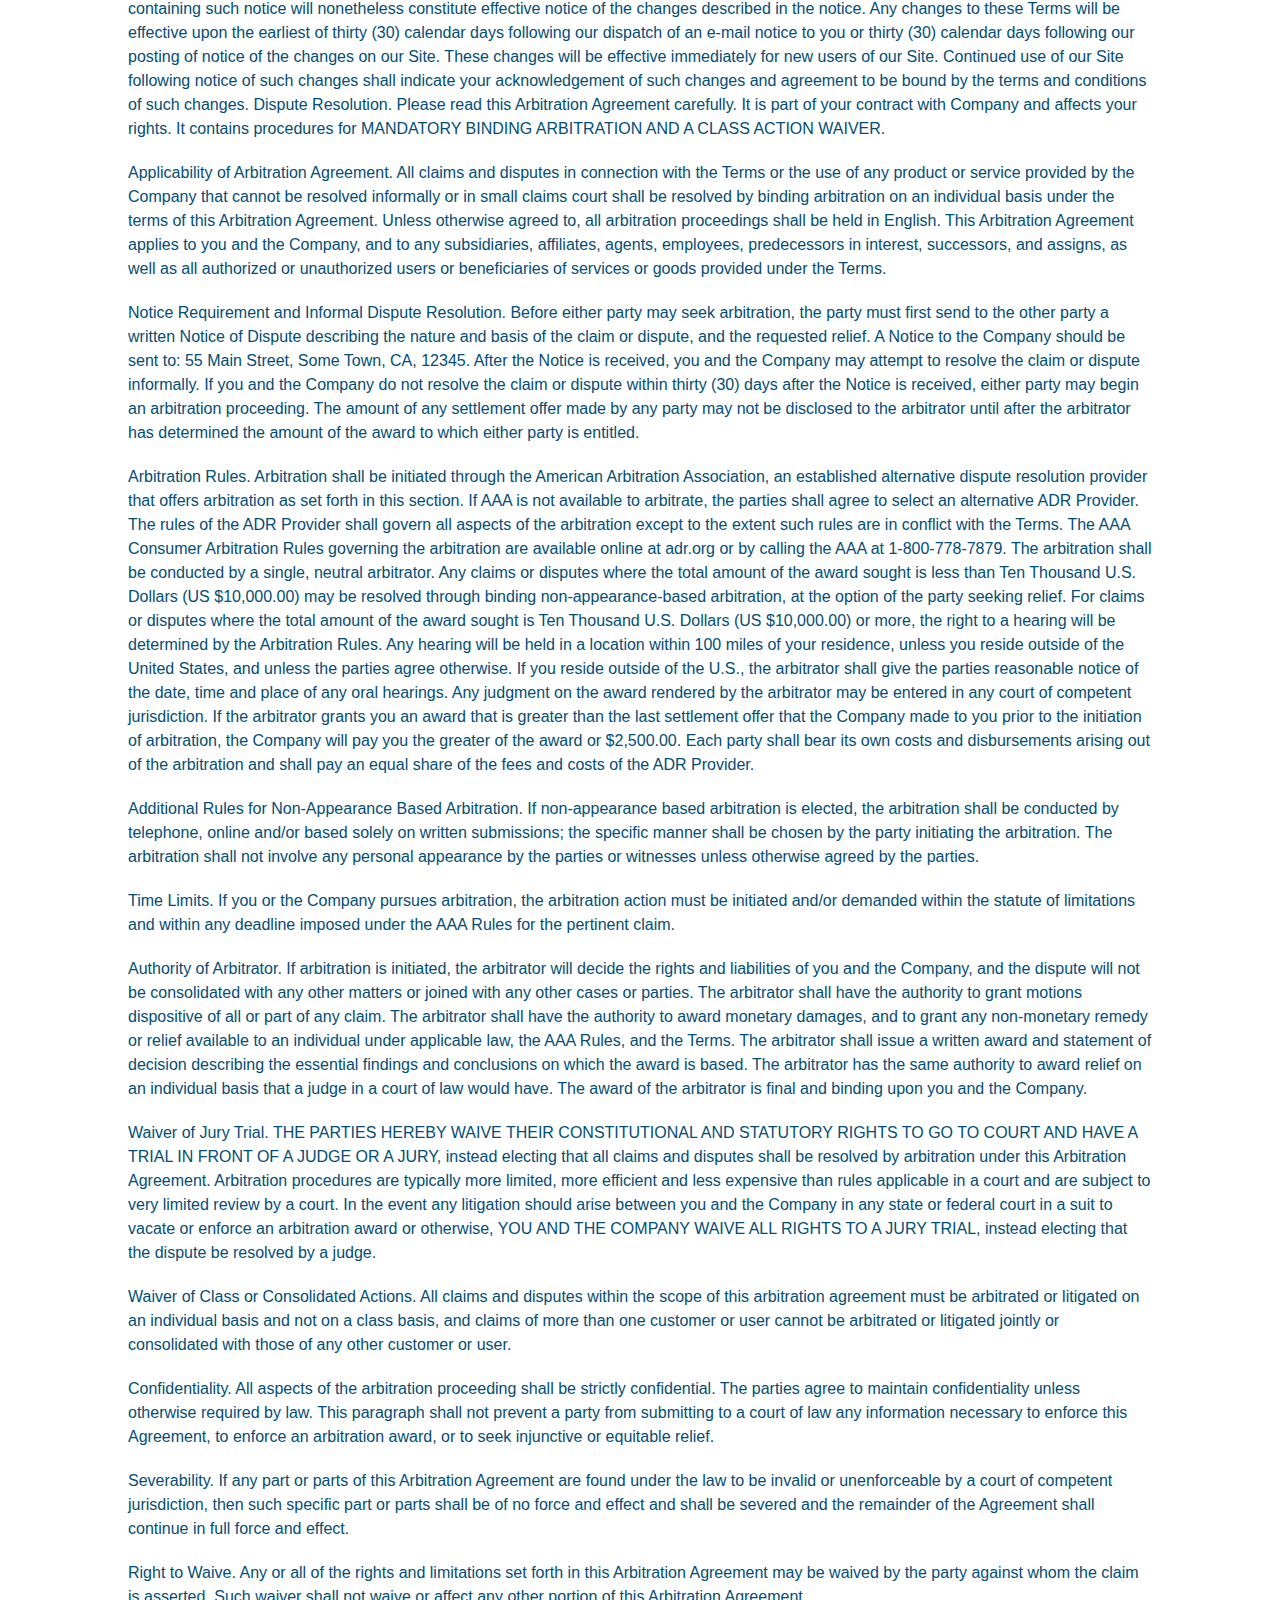
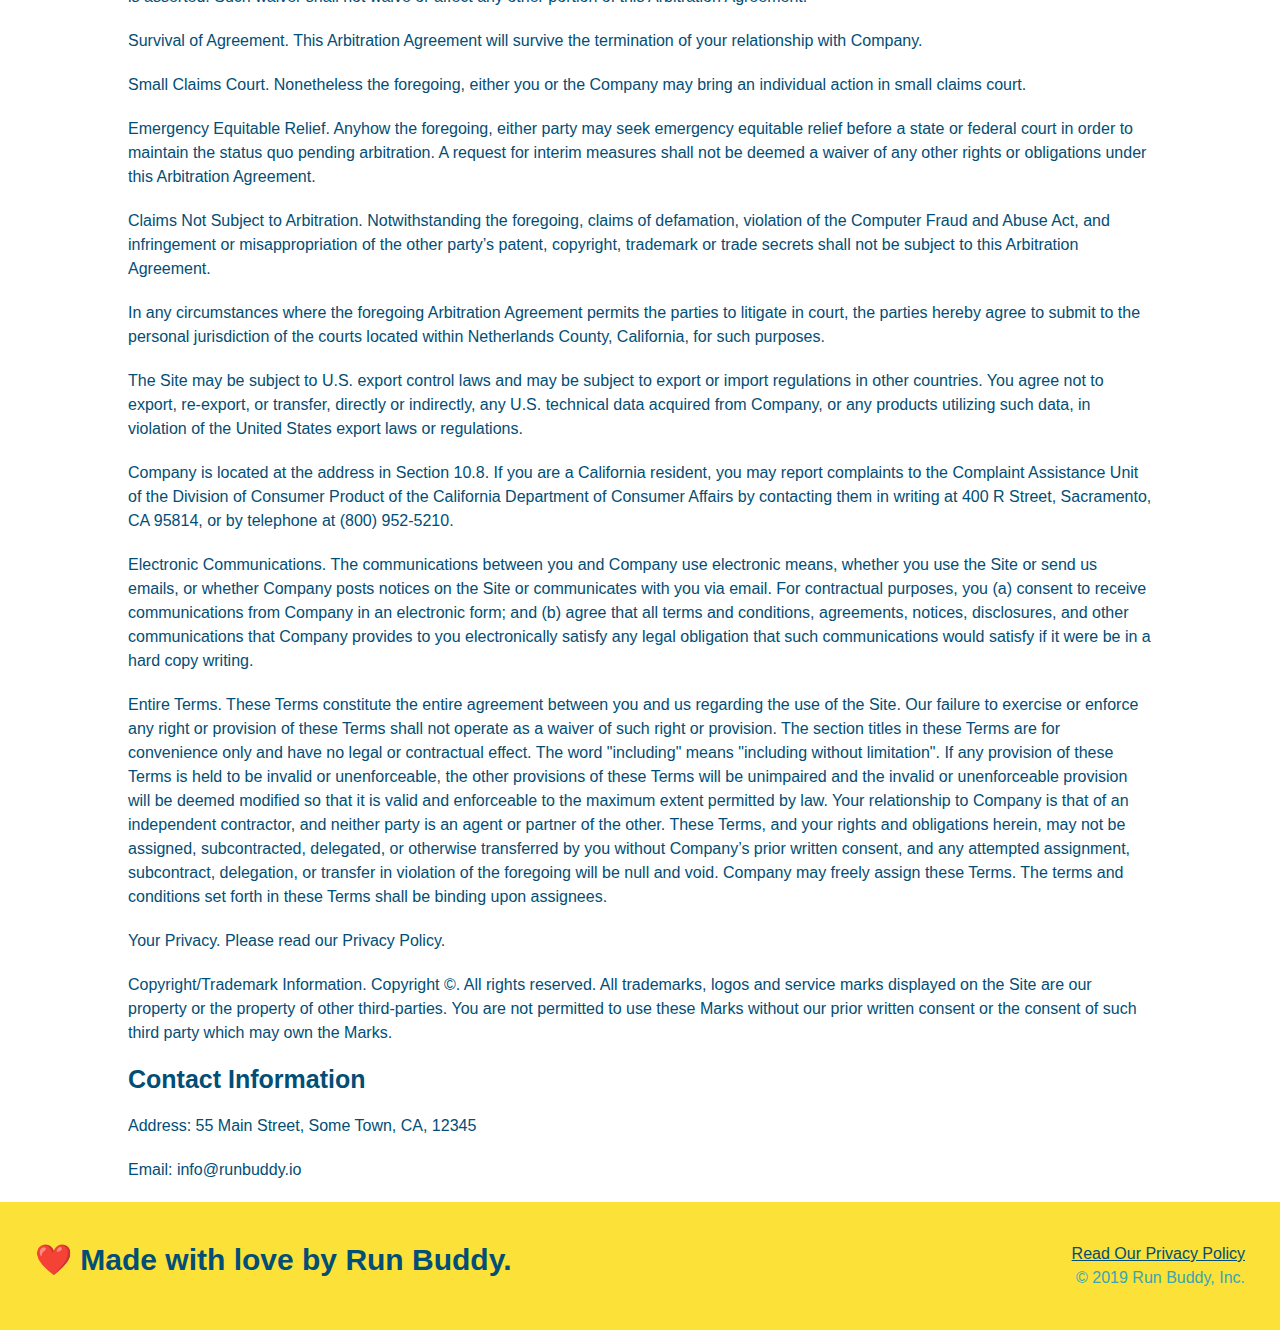
==== commit 17d62e1f: "major code cleanup" ====
--- a/privacy-policy.html
+++ b/privacy-policy.html
@@ -1,475 +1,474 @@
 <!DOCTYPE html>
 <html lang="en">
   <head>
+    <meta charset="UTF-8" />
     <meta name="viewport" content="width=device-width, initial-scale=1.0" />
-    <meta charset="UTF-8" />
     <link rel="stylesheet" href="./assets/css/style.css" />
     <link rel="stylesheet" href="./assets/css/secondary-styles.css" />
-    <title>Privacy Policy - Run Buddy</title>
+    <title>Run Buddy - Privacy Policy</title>
   </head>
   <body>
-      <!-- navigation-->
-      <header>
-        <h1>
-            <a href="./index.html">RUN BUDDY</a></h1>
-        <nav>
-            <!-- Unordered list element -->
-            <ul>
-                <!--List item element-->
-                <li>
-                    <!--Anchor element-->
-                    <a href="./index.html#what-we-do">What We Do</a>
-                </li>
-                <li>
-                    <a href="./index.html#what-you-do">What You Do</a>
-                </li>
-                <li>
-                    <a href="./index.html#your-trainers">Your Trainers</a>
-                </li>
-                <li>
-                    <a href="./index.html#reach-out">Reach Out</a>
-                </li>
-            </ul>
-        </nav>
-        </header>
-
-        <!--hero section-->
-        <section class="hero">
-            <h2 class="page-title">
-                Privacy Policy
-            </h2>
-        </section>
-
-        <!--article-->
-        <article class="secondary-content">
-            <p>
-                Website Terms of Use
-              </p>
-        
-              <p>
-                Version 1.0
-              </p>
-        
-              <p>
-                The Run Buddy website located at https://runbuddy.io is a copyrighted work belonging to Run Buddy. Certain
-                features of the Site may be subject to additional guidelines, terms, or rules, which will be posted on the Site
-                in connection with such features.
-              </p>
-        
-              <p>
-                All such additional terms, guidelines, and rules are incorporated by reference into these Terms.
-              </p>
-        
-              <p>
-                These Terms of Use described the legally binding terms and conditions that oversee your use of the Site. BY
-                LOGGING INTO THE SITE, YOU ARE BEING COMPLIANT THAT THESE TERMS and you represent that you have the authority
-                and capacity to enter into these Terms. YOU SHOULD BE AT LEAST 18 YEARS OF AGE TO ACCESS THE SITE. IF YOU
-                DISAGREE WITH ALL OF THE PROVISION OF THESE TERMS, DO NOT LOG INTO AND/OR USE THE SITE.
-              </p>
-        
-              <p>
-                These terms require the use of arbitration Section 10.2 on an individual basis to resolve disputes and also
-                limit the remedies available to you in the event of a dispute. These Terms of Use were created with the help of
-                the Terms Of Use Generator and the Privacy Policy Template.
-              </p>
-        
-              <h3>
-                Access to the Site
-              </h3>
-        
-              <p>
-                Subject to these Terms. Company grants you a non-transferable, non-exclusive, revocable, limited license to
-                access the Site solely for your own personal, noncommercial use.
-              </p>
-        
-              <p>
-                Certain Restrictions. The rights approved to you in these Terms are subject to the following restrictions: (a)
-                you shall not sell, rent, lease, transfer, assign, distribute, host, or otherwise commercially exploit the Site;
-                (b) you shall not change, make derivative works of, disassemble, reverse compile or reverse engineer any part of
-                the Site; (c) you shall not access the Site in order to build a similar or competitive website; and (d) except
-                as expressly stated herein, no part of the Site may be copied, reproduced, distributed, republished, downloaded,
-                displayed, posted or transmitted in any form or by any means unless otherwise indicated, any future release,
-                update, or other addition to functionality of the Site shall be subject to these Terms. All copyright and other
-                proprietary notices on the Site must be retained on all copies thereof.
-              </p>
-        
-              <p>
-                Company reserves the right to change, suspend, or cease the Site with or without notice to you. You approved
-                that Company will not be held liable to you or any third-party for any change, interruption, or termination of
-                the Site or any part.
-              </p>
-        
-              <p>
-                No Support or Maintenance. You agree that Company will have no obligation to provide you with any support in
-                connection with the Site.
-              </p>
-        
-              <p>
-                Excluding any User Content that you may provide, you are aware that all the intellectual property rights,
-                including copyrights, patents, trademarks, and trade secrets, in the Site and its content are owned by Company
-                or Companyâ€™s suppliers. Note that these Terms and access to the Site do not give you any rights, title or
-                interest in or to any intellectual property rights, except for the limited access rights expressed in Section
-                2.1. Company and its suppliers reserve all rights not granted in these Terms.
-              </p>
-        
-              <h3>
-                Third-Party Links & Ads; Other Users
-              </h3>
-        
-              <p>
-                Third-Party Links & Ads. The Site may contain links to third-party websites and services, and/or display
-                advertisements for third-parties. Such Third-Party Links & Ads are not under the control of Company, and Company
-                is not responsible for any Third-Party Links & Ads. Company provides access to these Third-Party Links & Ads
-                only as a convenience to you, and does not review, approve, monitor, endorse, warrant, or make any
-                representations with respect to Third-Party Links & Ads. You use all Third-Party Links & Ads at your own risk,
-                and should apply a suitable level of caution and discretion in doing so. When you click on any of the
-                Third-Party Links & Ads, the applicable third partyâ€™s terms and policies apply, including the third partyâ€™s
-                privacy and data gathering practices.
-              </p>
-        
-              <p>
-                Other Users. Each Site user is solely responsible for any and all of its own User Content. Because we do not
-                control User Content, you acknowledge and agree that we are not responsible for any User Content, whether
-                provided by you or by others. You agree that Company will not be responsible for any loss or damage incurred as
-                the result of any such interactions. If there is a dispute between you and any Site user, we are under no
-                obligation to become involved.
-              </p>
-        
-              <p>
-                You hereby release and forever discharge the Company and our officers, employees, agents, successors, and
-                assigns from, and hereby waive and relinquish, each and every past, present and future dispute, claim,
-                controversy, demand, right, obligation, liability, action and cause of action of every kind and nature, that has
-                arisen or arises directly or indirectly out of, or that relates directly or indirectly to, the Site. If you are
-                a California resident, you hereby waive California civil code section 1542 in connection with the foregoing,
-                which states: "a general release does not extend to claims which the creditor does not know or suspect to exist
-                in his or her favor at the time of executing the release, which if known by him or her must have materially
-                affected his or her settlement with the debtor."
-              </p>
-        
-              <p>
-                Cookies and Web Beacons. Like any other website, Run Buddy uses â€˜cookiesâ€™. These cookies are used to store
-                information including visitorsâ€™ preferences, and the pages on the website that the visitor accessed or visited.
-                The information is used to optimize the usersâ€™ experience by customizing our web page content based on visitorsâ€™
-                browser type and/or other information.
-              </p>
-        
-              <h3>
-                Disclaimers
-              </h3>
-        
-              <p>
-                The site is provided on an "as-is" and "as available" basis, and company and our suppliers expressly disclaim
-                any and all warranties and conditions of any kind, whether express, implied, or statutory, including all
-                warranties or conditions of merchantability, fitness for a particular purpose, title, quiet enjoyment, accuracy,
-                or non-infringement. We and our suppliers make not guarantee that the site will meet your requirements, will be
-                available on an uninterrupted, timely, secure, or error-free basis, or will be accurate, reliable, free of
-                viruses or other harmful code, complete, legal, or safe. If applicable law requires any warranties with respect
-                to the site, all such warranties are limited in duration to ninety (90) days from the date of first use.
-              </p>
-        
-              <p>
-                Some jurisdictions do not allow the exclusion of implied warranties, so the above exclusion may not apply to
-                you. Some jurisdictions do not allow limitations on how long an implied warranty lasts, so the above limitation
-                may not apply to you.
-              </p>
-        
-              <h3>
-                Limitation on Liability
-              </h3>
-        
-              <p>
-                To the maximum extent permitted by law, in no event shall company or our suppliers be liable to you or any
-                third-party for any lost profits, lost data, costs of procurement of substitute products, or any indirect,
-                consequential, exemplary, incidental, special or punitive damages arising from or relating to these terms or
-                your use of, or incapability to use the site even if company has been advised of the possibility of such
-                damages. Access to and use of the site is at your own discretion and risk, and you will be solely responsible
-                for any damage to your device or computer system, or loss of data resulting therefrom.
-              </p>
-        
-              <p>
-                To the maximum extent permitted by law, notwithstanding anything to the contrary contained herein, our liability
-                to you for any damages arising from or related to this agreement, will at all times be limited to a maximum of
-                fifty U.S. dollars (u.s. $50). The existence of more than one claim will not enlarge this limit. You agree that
-                our suppliers will have no liability of any kind arising from or relating to this agreement.
-              </p>
-        
-              <p>
-                Some jurisdictions do not allow the limitation or exclusion of liability for incidental or consequential
-                damages, so the above limitation or exclusion may not apply to you.
-              </p>
-        
-              <p>
-                Term and Termination. Subject to this Section, these Terms will remain in full force and effect while you use
-                the Site. We may suspend or terminate your rights to use the Site at any time for any reason at our sole
-                discretion, including for any use of the Site in violation of these Terms. Upon termination of your rights under
-                these Terms, your Account and right to access and use the Site will terminate immediately. You understand that
-                any termination of your Account may involve deletion of your User Content associated with your Account from our
-                live databases. Company will not have any liability whatsoever to you for any termination of your rights under
-                these Terms. Even after your rights under these Terms are terminated, the following provisions of these Terms
-                will remain in effect: Sections 2 through 2.5, Section 3 and Sections 4 through 10.
-              </p>
-        
-              <h3>
-                Copyright Policy.
-              </h3>
-        
-              <p>
-                Company respects the intellectual property of others and asks that users of our Site do the same. In connection
-                with our Site, we have adopted and implemented a policy respecting copyright law that provides for the removal
-                of any infringing materials and for the termination of users of our online Site who are repeated infringers of
-                intellectual property rights, including copyrights. If you believe that one of our users is, through the use of
-                our Site, unlawfully infringing the copyright(s) in a work, and wish to have the allegedly infringing material
-                removed, the following information in the form of a written notification (pursuant to 17 U.S.C. Â§ 512(c)) must
-                be provided to our designated Copyright Agent:
-              </p>
-        
-              <ul>
-                <li>
-                  your physical or electronic signature;
-                </li>
-                <li>
-                  identification of the copyrighted work(s) that you claim to have been infringed;
-                </li>
-                <li>
-                  identification of the material on our services that you claim is infringing and that you request us to remove;
-                </li>
-                <li>
-                  sufficient information to permit us to locate such material; your address, telephone number, and e-mail
-                  address;
-                </li>
-                <li>
-                  a statement that you have a good faith belief that use of the objectionable material is not authorized by the
-                  copyright owner, its agent, or under the law; and
-                </li>
-                <li>
-                  a statement that the information in the notification is accurate, and under penalty of perjury, that you are
-                  either the owner of the copyright that has allegedly been infringed or that you are authorized to act on
-                  behalf of the copyright owner.
-                </li>
-              </ul>
-        
-              <p>
-                Please note that, pursuant to 17 U.S.C. Â§ 512(f), any misrepresentation of material fact in a written
-                notification automatically subjects the complaining party to liability for any damages, costs and attorneyâ€™s
-                fees incurred by us in connection with the written notification and allegation of copyright infringement.
-              </p>
-        
-              <h3>
-                General
-              </h3>
-        
-              <p>
-                These Terms are subject to occasional revision, and if we make any substantial changes, we may notify you by
-                sending you an e-mail to the last e-mail address you provided to us and/or by prominently posting notice of the
-                changes on our Site. You are responsible for providing us with your most current e-mail address. In the event
-                that the last e-mail address that you have provided us is not valid our dispatch of the e-mail containing such
-                notice will nonetheless constitute effective notice of the changes described in the notice. Any changes to these
-                Terms will be effective upon the earliest of thirty (30) calendar days following our dispatch of an e-mail
-                notice to you or thirty (30) calendar days following our posting of notice of the changes on our Site. These
-                changes will be effective immediately for new users of our Site. Continued use of our Site following notice of
-                such changes shall indicate your acknowledgement of such changes and agreement to be bound by the terms and
-                conditions of such changes. Dispute Resolution. Please read this Arbitration Agreement carefully. It is part of
-                your contract with Company and affects your rights. It contains procedures for MANDATORY BINDING ARBITRATION AND
-                A CLASS ACTION WAIVER.
-              </p>
-        
-              <p>
-                Applicability of Arbitration Agreement. All claims and disputes in connection with the Terms or the use of any
-                product or service provided by the Company that cannot be resolved informally or in small claims court shall be
-                resolved by binding arbitration on an individual basis under the terms of this Arbitration Agreement. Unless
-                otherwise agreed to, all arbitration proceedings shall be held in English. This Arbitration Agreement applies to
-                you and the Company, and to any subsidiaries, affiliates, agents, employees, predecessors in interest,
-                successors, and assigns, as well as all authorized or unauthorized users or beneficiaries of services or goods
-                provided under the Terms.
-              </p>
-        
-              <p>
-                Notice Requirement and Informal Dispute Resolution. Before either party may seek arbitration, the party must
-                first send to the other party a written Notice of Dispute describing the nature and basis of the claim or
-                dispute, and the requested relief. A Notice to the Company should be sent to: 55 Main Street, Some Town, CA,
-                12345. After the Notice is received, you and the Company may attempt to resolve the claim or dispute informally.
-                If you and the Company do not resolve the claim or dispute within thirty (30) days after the Notice is received,
-                either party may begin an arbitration proceeding. The amount of any settlement offer made by any party may not
-                be disclosed to the arbitrator until after the arbitrator has determined the amount of the award to which either
-                party is entitled.
-              </p>
-        
-              <p>
-                Arbitration Rules. Arbitration shall be initiated through the American Arbitration Association, an established
-                alternative dispute resolution provider that offers arbitration as set forth in this section. If AAA is not
-                available to arbitrate, the parties shall agree to select an alternative ADR Provider. The rules of the ADR
-                Provider shall govern all aspects of the arbitration except to the extent such rules are in conflict with the
-                Terms. The AAA Consumer Arbitration Rules governing the arbitration are available online at adr.org or by
-                calling the AAA at 1-800-778-7879. The arbitration shall be conducted by a single, neutral arbitrator. Any
-                claims or disputes where the total amount of the award sought is less than Ten Thousand U.S. Dollars (US
-                $10,000.00) may be resolved through binding non-appearance-based arbitration, at the option of the party seeking
-                relief. For claims or disputes where the total amount of the award sought is Ten Thousand U.S. Dollars (US
-                $10,000.00) or more, the right to a hearing will be determined by the Arbitration Rules. Any hearing will be
-                held in a location within 100 miles of your residence, unless you reside outside of the United States, and
-                unless the parties agree otherwise. If you reside outside of the U.S., the arbitrator shall give the parties
-                reasonable notice of the date, time and place of any oral hearings. Any judgment on the award rendered by the
-                arbitrator may be entered in any court of competent jurisdiction. If the arbitrator grants you an award that is
-                greater than the last settlement offer that the Company made to you prior to the initiation of arbitration, the
-                Company will pay you the greater of the award or $2,500.00. Each party shall bear its own costs and
-                disbursements arising out of the arbitration and shall pay an equal share of the fees and costs of the ADR
-                Provider.
-              </p>
-        
-              <p>
-                Additional Rules for Non-Appearance Based Arbitration. If non-appearance based arbitration is elected, the
-                arbitration shall be conducted by telephone, online and/or based solely on written submissions; the specific
-                manner shall be chosen by the party initiating the arbitration. The arbitration shall not involve any personal
-                appearance by the parties or witnesses unless otherwise agreed by the parties.
-              </p>
-        
-              <p>
-                Time Limits. If you or the Company pursues arbitration, the arbitration action must be initiated and/or demanded
-                within the statute of limitations and within any deadline imposed under the AAA Rules for the pertinent claim.
-              </p>
-        
-              <p>
-                Authority of Arbitrator. If arbitration is initiated, the arbitrator will decide the rights and liabilities of
-                you and the Company, and the dispute will not be consolidated with any other matters or joined with any other
-                cases or parties. The arbitrator shall have the authority to grant motions dispositive of all or part of any
-                claim. The arbitrator shall have the authority to award monetary damages, and to grant any non-monetary remedy
-                or relief available to an individual under applicable law, the AAA Rules, and the Terms. The arbitrator shall
-                issue a written award and statement of decision describing the essential findings and conclusions on which the
-                award is based. The arbitrator has the same authority to award relief on an individual basis that a judge in a
-                court of law would have. The award of the arbitrator is final and binding upon you and the Company.
-              </p>
-        
-              <p>
-                Waiver of Jury Trial. THE PARTIES HEREBY WAIVE THEIR CONSTITUTIONAL AND STATUTORY RIGHTS TO GO TO COURT AND HAVE
-                A TRIAL IN FRONT OF A JUDGE OR A JURY, instead electing that all claims and disputes shall be resolved by
-                arbitration under this Arbitration Agreement. Arbitration procedures are typically more limited, more efficient
-                and less expensive than rules applicable in a court and are subject to very limited review by a court. In the
-                event any litigation should arise between you and the Company in any state or federal court in a suit to vacate
-                or enforce an arbitration award or otherwise, YOU AND THE COMPANY WAIVE ALL RIGHTS TO A JURY TRIAL, instead
-                electing that the dispute be resolved by a judge.
-              </p>
-        
-              <p>
-                Waiver of Class or Consolidated Actions. All claims and disputes within the scope of this arbitration agreement
-                must be arbitrated or litigated on an individual basis and not on a class basis, and claims of more than one
-                customer or user cannot be arbitrated or litigated jointly or consolidated with those of any other customer or
-                user.
-              </p>
-        
-              <p>
-                Confidentiality. All aspects of the arbitration proceeding shall be strictly confidential. The parties agree to
-                maintain confidentiality unless otherwise required by law. This paragraph shall not prevent a party from
-                submitting to a court of law any information necessary to enforce this Agreement, to enforce an arbitration
-                award, or to seek injunctive or equitable relief.
-              </p>
-        
-              <p>
-                Severability. If any part or parts of this Arbitration Agreement are found under the law to be invalid or
-                unenforceable by a court of competent jurisdiction, then such specific part or parts shall be of no force and
-                effect and shall be severed and the remainder of the Agreement shall continue in full force and effect.
-              </p>
-        
-              <p>
-                Right to Waive. Any or all of the rights and limitations set forth in this Arbitration Agreement may be waived
-                by the party against whom the claim is asserted. Such waiver shall not waive or affect any other portion of this
-                Arbitration Agreement.
-              </p>
-        
-              <p>
-                Survival of Agreement. This Arbitration Agreement will survive the termination of your relationship with
-                Company.
-              </p>
-        
-              <p>
-                Small Claims Court. Nonetheless the foregoing, either you or the Company may bring an individual action in small
-                claims court.
-              </p>
-        
-              <p>
-                Emergency Equitable Relief. Anyhow the foregoing, either party may seek emergency equitable relief before a
-                state or federal court in order to maintain the status quo pending arbitration. A request for interim measures
-                shall not be deemed a waiver of any other rights or obligations under this Arbitration Agreement.
-              </p>
-        
-              <p>
-                Claims Not Subject to Arbitration. Notwithstanding the foregoing, claims of defamation, violation of the
-                Computer Fraud and Abuse Act, and infringement or misappropriation of the other partyâ€™s patent, copyright,
-                trademark or trade secrets shall not be subject to this Arbitration Agreement.
-              </p>
-        
-              <p>
-                In any circumstances where the foregoing Arbitration Agreement permits the parties to litigate in court, the
-                parties hereby agree to submit to the personal jurisdiction of the courts located within Netherlands County,
-                California, for such purposes.
-              </p>
-        
-              <p>
-                The Site may be subject to U.S. export control laws and may be subject to export or import regulations in other
-                countries. You agree not to export, re-export, or transfer, directly or indirectly, any U.S. technical data
-                acquired from Company, or any products utilizing such data, in violation of the United States export laws or
-                regulations.
-              </p>
-        
-              <p>
-                Company is located at the address in Section 10.8. If you are a California resident, you may report complaints
-                to the Complaint Assistance Unit of the Division of Consumer Product of the California Department of Consumer
-                Affairs by contacting them in writing at 400 R Street, Sacramento, CA 95814, or by telephone at (800) 952-5210.
-              </p>
-        
-              <p>
-                Electronic Communications. The communications between you and Company use electronic means, whether you use the
-                Site or send us emails, or whether Company posts notices on the Site or communicates with you via email. For
-                contractual purposes, you (a) consent to receive communications from Company in an electronic form; and (b)
-                agree that all terms and conditions, agreements, notices, disclosures, and other communications that Company
-                provides to you electronically satisfy any legal obligation that such communications would satisfy if it were be
-                in a hard copy writing.
-              </p>
-        
-              <p>
-                Entire Terms. These Terms constitute the entire agreement between you and us regarding the use of the Site. Our
-                failure to exercise or enforce any right or provision of these Terms shall not operate as a waiver of such right
-                or provision. The section titles in these Terms are for convenience only and have no legal or contractual
-                effect. The word "including" means "including without limitation". If any provision of these Terms is held to be
-                invalid or unenforceable, the other provisions of these Terms will be unimpaired and the invalid or
-                unenforceable provision will be deemed modified so that it is valid and enforceable to the maximum extent
-                permitted by law. Your relationship to Company is that of an independent contractor, and neither party is an
-                agent or partner of the other. These Terms, and your rights and obligations herein, may not be assigned,
-                subcontracted, delegated, or otherwise transferred by you without Companyâ€™s prior written consent, and any
-                attempted assignment, subcontract, delegation, or transfer in violation of the foregoing will be null and void.
-                Company may freely assign these Terms. The terms and conditions set forth in these Terms shall be binding upon
-                assignees.
-              </p>
-        
-              <p>
-                Your Privacy. Please read our Privacy Policy.
-              </p>
-        
-              <p>
-                Copyright/Trademark Information. Copyright Â©. All rights reserved. All trademarks, logos and service marks
-                displayed on the Site are our property or the property of other third-parties. You are not permitted to use
-                these Marks without our prior written consent or the consent of such third party which may own the Marks.
-              </p>
-        
-              <h3>
-                Contact Information
-              </h3>
-        
-              <p>
-                Address: 55 Main Street, Some Town, CA, 12345
-              </p>
-        
-              <p>
-                Email: info@runbuddy.io
-              </p>
-         
+    <header>
+      <h1>
+        <a href="./index.html">RUN BUDDY</a>
+      </h1>
+      <nav>
+        <ul>
+          <li>
+            <a href="./index.html#what-we-do">What We Do</a>
+          </li>
+          <li>
+            <a href="./index.html#what-you-do">What You Do</a>
+          </li>
+          <li>
+            <a href="./index.html#your-trainers">Your Trainers</a>
+          </li>
+          <li>
+            <a href="./index.html#reach-out">Reach Out</a>
+          </li>
+        </ul>
+      </nav>
+    </header>
+    <!-- end navigation -->
+
+    <!-- hero/jumbotron -->
+    <section class="hero">
+      <h2 class="page-title">
+        Privacy Policy
+      </h2>
+    </section>
+
+    <!-- body copy -->
+    <article class="secondary-content">
+      <p>
+        Website Terms of Use
+      </p>
+
+      <p>
+        Version 1.0
+      </p>
+
+      <p>
+        The Run Buddy website located at https://runbuddy.io is a copyrighted work belonging to Run Buddy. Certain
+        features of the Site may be subject to additional guidelines, terms, or rules, which will be posted on the Site
+        in connection with such features.
+      </p>
+
+      <p>
+        All such additional terms, guidelines, and rules are incorporated by reference into these Terms.
+      </p>
+
+      <p>
+        These Terms of Use described the legally binding terms and conditions that oversee your use of the Site. BY
+        LOGGING INTO THE SITE, YOU ARE BEING COMPLIANT THAT THESE TERMS and you represent that you have the authority
+        and capacity to enter into these Terms. YOU SHOULD BE AT LEAST 18 YEARS OF AGE TO ACCESS THE SITE. IF YOU
+        DISAGREE WITH ALL OF THE PROVISION OF THESE TERMS, DO NOT LOG INTO AND/OR USE THE SITE.
+      </p>
+
+      <p>
+        These terms require the use of arbitration Section 10.2 on an individual basis to resolve disputes and also
+        limit the remedies available to you in the event of a dispute. These Terms of Use were created with the help of
+        the Terms Of Use Generator and the Privacy Policy Template.
+      </p>
+
+      <h3>
+        Access to the Site
+      </h3>
+
+      <p>
+        Subject to these Terms. Company grants you a non-transferable, non-exclusive, revocable, limited license to
+        access the Site solely for your own personal, noncommercial use.
+      </p>
+
+      <p>
+        Certain Restrictions. The rights approved to you in these Terms are subject to the following restrictions: (a)
+        you shall not sell, rent, lease, transfer, assign, distribute, host, or otherwise commercially exploit the Site;
+        (b) you shall not change, make derivative works of, disassemble, reverse compile or reverse engineer any part of
+        the Site; (c) you shall not access the Site in order to build a similar or competitive website; and (d) except
+        as expressly stated herein, no part of the Site may be copied, reproduced, distributed, republished, downloaded,
+        displayed, posted or transmitted in any form or by any means unless otherwise indicated, any future release,
+        update, or other addition to functionality of the Site shall be subject to these Terms. All copyright and other
+        proprietary notices on the Site must be retained on all copies thereof.
+      </p>
+
+      <p>
+        Company reserves the right to change, suspend, or cease the Site with or without notice to you. You approved
+        that Company will not be held liable to you or any third-party for any change, interruption, or termination of
+        the Site or any part.
+      </p>
+
+      <p>
+        No Support or Maintenance. You agree that Company will have no obligation to provide you with any support in
+        connection with the Site.
+      </p>
+
+      <p>
+        Excluding any User Content that you may provide, you are aware that all the intellectual property rights,
+        including copyrights, patents, trademarks, and trade secrets, in the Site and its content are owned by Company
+        or Company’s suppliers. Note that these Terms and access to the Site do not give you any rights, title or
+        interest in or to any intellectual property rights, except for the limited access rights expressed in Section
+        2.1. Company and its suppliers reserve all rights not granted in these Terms.
+      </p>
+
+      <h3>
+        Third-Party Links & Ads; Other Users
+      </h3>
+
+      <p>
+        Third-Party Links & Ads. The Site may contain links to third-party websites and services, and/or display
+        advertisements for third-parties. Such Third-Party Links & Ads are not under the control of Company, and Company
+        is not responsible for any Third-Party Links & Ads. Company provides access to these Third-Party Links & Ads
+        only as a convenience to you, and does not review, approve, monitor, endorse, warrant, or make any
+        representations with respect to Third-Party Links & Ads. You use all Third-Party Links & Ads at your own risk,
+        and should apply a suitable level of caution and discretion in doing so. When you click on any of the
+        Third-Party Links & Ads, the applicable third party’s terms and policies apply, including the third party’s
+        privacy and data gathering practices.
+      </p>
+
+      <p>
+        Other Users. Each Site user is solely responsible for any and all of its own User Content. Because we do not
+        control User Content, you acknowledge and agree that we are not responsible for any User Content, whether
+        provided by you or by others. You agree that Company will not be responsible for any loss or damage incurred as
+        the result of any such interactions. If there is a dispute between you and any Site user, we are under no
+        obligation to become involved.
+      </p>
+
+      <p>
+        You hereby release and forever discharge the Company and our officers, employees, agents, successors, and
+        assigns from, and hereby waive and relinquish, each and every past, present and future dispute, claim,
+        controversy, demand, right, obligation, liability, action and cause of action of every kind and nature, that has
+        arisen or arises directly or indirectly out of, or that relates directly or indirectly to, the Site. If you are
+        a California resident, you hereby waive California civil code section 1542 in connection with the foregoing,
+        which states: "a general release does not extend to claims which the creditor does not know or suspect to exist
+        in his or her favor at the time of executing the release, which if known by him or her must have materially
+        affected his or her settlement with the debtor."
+      </p>
+
+      <p>
+        Cookies and Web Beacons. Like any other website, Run Buddy uses ‘cookies’. These cookies are used to store
+        information including visitors’ preferences, and the pages on the website that the visitor accessed or visited.
+        The information is used to optimize the users’ experience by customizing our web page content based on visitors’
+        browser type and/or other information.
+      </p>
+
+      <h3>
+        Disclaimers
+      </h3>
+
+      <p>
+        The site is provided on an "as-is" and "as available" basis, and company and our suppliers expressly disclaim
+        any and all warranties and conditions of any kind, whether express, implied, or statutory, including all
+        warranties or conditions of merchantability, fitness for a particular purpose, title, quiet enjoyment, accuracy,
+        or non-infringement. We and our suppliers make not guarantee that the site will meet your requirements, will be
+        available on an uninterrupted, timely, secure, or error-free basis, or will be accurate, reliable, free of
+        viruses or other harmful code, complete, legal, or safe. If applicable law requires any warranties with respect
+        to the site, all such warranties are limited in duration to ninety (90) days from the date of first use.
+      </p>
+
+      <p>
+        Some jurisdictions do not allow the exclusion of implied warranties, so the above exclusion may not apply to
+        you. Some jurisdictions do not allow limitations on how long an implied warranty lasts, so the above limitation
+        may not apply to you.
+      </p>
+
+      <h3>
+        Limitation on Liability
+      </h3>
+
+      <p>
+        To the maximum extent permitted by law, in no event shall company or our suppliers be liable to you or any
+        third-party for any lost profits, lost data, costs of procurement of substitute products, or any indirect,
+        consequential, exemplary, incidental, special or punitive damages arising from or relating to these terms or
+        your use of, or incapability to use the site even if company has been advised of the possibility of such
+        damages. Access to and use of the site is at your own discretion and risk, and you will be solely responsible
+        for any damage to your device or computer system, or loss of data resulting therefrom.
+      </p>
+
+      <p>
+        To the maximum extent permitted by law, notwithstanding anything to the contrary contained herein, our liability
+        to you for any damages arising from or related to this agreement, will at all times be limited to a maximum of
+        fifty U.S. dollars (u.s. $50). The existence of more than one claim will not enlarge this limit. You agree that
+        our suppliers will have no liability of any kind arising from or relating to this agreement.
+      </p>
+
+      <p>
+        Some jurisdictions do not allow the limitation or exclusion of liability for incidental or consequential
+        damages, so the above limitation or exclusion may not apply to you.
+      </p>
+
+      <p>
+        Term and Termination. Subject to this Section, these Terms will remain in full force and effect while you use
+        the Site. We may suspend or terminate your rights to use the Site at any time for any reason at our sole
+        discretion, including for any use of the Site in violation of these Terms. Upon termination of your rights under
+        these Terms, your Account and right to access and use the Site will terminate immediately. You understand that
+        any termination of your Account may involve deletion of your User Content associated with your Account from our
+        live databases. Company will not have any liability whatsoever to you for any termination of your rights under
+        these Terms. Even after your rights under these Terms are terminated, the following provisions of these Terms
+        will remain in effect: Sections 2 through 2.5, Section 3 and Sections 4 through 10.
+      </p>
+
+      <h3>
+        Copyright Policy.
+      </h3>
+
+      <p>
+        Company respects the intellectual property of others and asks that users of our Site do the same. In connection
+        with our Site, we have adopted and implemented a policy respecting copyright law that provides for the removal
+        of any infringing materials and for the termination of users of our online Site who are repeated infringers of
+        intellectual property rights, including copyrights. If you believe that one of our users is, through the use of
+        our Site, unlawfully infringing the copyright(s) in a work, and wish to have the allegedly infringing material
+        removed, the following information in the form of a written notification (pursuant to 17 U.S.C. § 512(c)) must
+        be provided to our designated Copyright Agent:
+      </p>
+
+      <ul>
+        <li>
+          your physical or electronic signature;
+        </li>
+        <li>
+          identification of the copyrighted work(s) that you claim to have been infringed;
+        </li>
+        <li>
+          identification of the material on our services that you claim is infringing and that you request us to remove;
+        </li>
+        <li>
+          sufficient information to permit us to locate such material; your address, telephone number, and e-mail
+          address;
+        </li>
+        <li>
+          a statement that you have a good faith belief that use of the objectionable material is not authorized by the
+          copyright owner, its agent, or under the law; and
+        </li>
+        <li>
+          a statement that the information in the notification is accurate, and under penalty of perjury, that you are
+          either the owner of the copyright that has allegedly been infringed or that you are authorized to act on
+          behalf of the copyright owner.
+        </li>
+      </ul>
+
+      <p>
+        Please note that, pursuant to 17 U.S.C. § 512(f), any misrepresentation of material fact in a written
+        notification automatically subjects the complaining party to liability for any damages, costs and attorney’s
+        fees incurred by us in connection with the written notification and allegation of copyright infringement.
+      </p>
+
+      <h3>
+        General
+      </h3>
+
+      <p>
+        These Terms are subject to occasional revision, and if we make any substantial changes, we may notify you by
+        sending you an e-mail to the last e-mail address you provided to us and/or by prominently posting notice of the
+        changes on our Site. You are responsible for providing us with your most current e-mail address. In the event
+        that the last e-mail address that you have provided us is not valid our dispatch of the e-mail containing such
+        notice will nonetheless constitute effective notice of the changes described in the notice. Any changes to these
+        Terms will be effective upon the earliest of thirty (30) calendar days following our dispatch of an e-mail
+        notice to you or thirty (30) calendar days following our posting of notice of the changes on our Site. These
+        changes will be effective immediately for new users of our Site. Continued use of our Site following notice of
+        such changes shall indicate your acknowledgement of such changes and agreement to be bound by the terms and
+        conditions of such changes. Dispute Resolution. Please read this Arbitration Agreement carefully. It is part of
+        your contract with Company and affects your rights. It contains procedures for MANDATORY BINDING ARBITRATION AND
+        A CLASS ACTION WAIVER.
+      </p>
+
+      <p>
+        Applicability of Arbitration Agreement. All claims and disputes in connection with the Terms or the use of any
+        product or service provided by the Company that cannot be resolved informally or in small claims court shall be
+        resolved by binding arbitration on an individual basis under the terms of this Arbitration Agreement. Unless
+        otherwise agreed to, all arbitration proceedings shall be held in English. This Arbitration Agreement applies to
+        you and the Company, and to any subsidiaries, affiliates, agents, employees, predecessors in interest,
+        successors, and assigns, as well as all authorized or unauthorized users or beneficiaries of services or goods
+        provided under the Terms.
+      </p>
+
+      <p>
+        Notice Requirement and Informal Dispute Resolution. Before either party may seek arbitration, the party must
+        first send to the other party a written Notice of Dispute describing the nature and basis of the claim or
+        dispute, and the requested relief. A Notice to the Company should be sent to: 55 Main Street, Some Town, CA,
+        12345. After the Notice is received, you and the Company may attempt to resolve the claim or dispute informally.
+        If you and the Company do not resolve the claim or dispute within thirty (30) days after the Notice is received,
+        either party may begin an arbitration proceeding. The amount of any settlement offer made by any party may not
+        be disclosed to the arbitrator until after the arbitrator has determined the amount of the award to which either
+        party is entitled.
+      </p>
+
+      <p>
+        Arbitration Rules. Arbitration shall be initiated through the American Arbitration Association, an established
+        alternative dispute resolution provider that offers arbitration as set forth in this section. If AAA is not
+        available to arbitrate, the parties shall agree to select an alternative ADR Provider. The rules of the ADR
+        Provider shall govern all aspects of the arbitration except to the extent such rules are in conflict with the
+        Terms. The AAA Consumer Arbitration Rules governing the arbitration are available online at adr.org or by
+        calling the AAA at 1-800-778-7879. The arbitration shall be conducted by a single, neutral arbitrator. Any
+        claims or disputes where the total amount of the award sought is less than Ten Thousand U.S. Dollars (US
+        $10,000.00) may be resolved through binding non-appearance-based arbitration, at the option of the party seeking
+        relief. For claims or disputes where the total amount of the award sought is Ten Thousand U.S. Dollars (US
+        $10,000.00) or more, the right to a hearing will be determined by the Arbitration Rules. Any hearing will be
+        held in a location within 100 miles of your residence, unless you reside outside of the United States, and
+        unless the parties agree otherwise. If you reside outside of the U.S., the arbitrator shall give the parties
+        reasonable notice of the date, time and place of any oral hearings. Any judgment on the award rendered by the
+        arbitrator may be entered in any court of competent jurisdiction. If the arbitrator grants you an award that is
+        greater than the last settlement offer that the Company made to you prior to the initiation of arbitration, the
+        Company will pay you the greater of the award or $2,500.00. Each party shall bear its own costs and
+        disbursements arising out of the arbitration and shall pay an equal share of the fees and costs of the ADR
+        Provider.
+      </p>
+
+      <p>
+        Additional Rules for Non-Appearance Based Arbitration. If non-appearance based arbitration is elected, the
+        arbitration shall be conducted by telephone, online and/or based solely on written submissions; the specific
+        manner shall be chosen by the party initiating the arbitration. The arbitration shall not involve any personal
+        appearance by the parties or witnesses unless otherwise agreed by the parties.
+      </p>
+
+      <p>
+        Time Limits. If you or the Company pursues arbitration, the arbitration action must be initiated and/or demanded
+        within the statute of limitations and within any deadline imposed under the AAA Rules for the pertinent claim.
+      </p>
+
+      <p>
+        Authority of Arbitrator. If arbitration is initiated, the arbitrator will decide the rights and liabilities of
+        you and the Company, and the dispute will not be consolidated with any other matters or joined with any other
+        cases or parties. The arbitrator shall have the authority to grant motions dispositive of all or part of any
+        claim. The arbitrator shall have the authority to award monetary damages, and to grant any non-monetary remedy
+        or relief available to an individual under applicable law, the AAA Rules, and the Terms. The arbitrator shall
+        issue a written award and statement of decision describing the essential findings and conclusions on which the
+        award is based. The arbitrator has the same authority to award relief on an individual basis that a judge in a
+        court of law would have. The award of the arbitrator is final and binding upon you and the Company.
+      </p>
+
+      <p>
+        Waiver of Jury Trial. THE PARTIES HEREBY WAIVE THEIR CONSTITUTIONAL AND STATUTORY RIGHTS TO GO TO COURT AND HAVE
+        A TRIAL IN FRONT OF A JUDGE OR A JURY, instead electing that all claims and disputes shall be resolved by
+        arbitration under this Arbitration Agreement. Arbitration procedures are typically more limited, more efficient
+        and less expensive than rules applicable in a court and are subject to very limited review by a court. In the
+        event any litigation should arise between you and the Company in any state or federal court in a suit to vacate
+        or enforce an arbitration award or otherwise, YOU AND THE COMPANY WAIVE ALL RIGHTS TO A JURY TRIAL, instead
+        electing that the dispute be resolved by a judge.
+      </p>
+
+      <p>
+        Waiver of Class or Consolidated Actions. All claims and disputes within the scope of this arbitration agreement
+        must be arbitrated or litigated on an individual basis and not on a class basis, and claims of more than one
+        customer or user cannot be arbitrated or litigated jointly or consolidated with those of any other customer or
+        user.
+      </p>
+
+      <p>
+        Confidentiality. All aspects of the arbitration proceeding shall be strictly confidential. The parties agree to
+        maintain confidentiality unless otherwise required by law. This paragraph shall not prevent a party from
+        submitting to a court of law any information necessary to enforce this Agreement, to enforce an arbitration
+        award, or to seek injunctive or equitable relief.
+      </p>
+
+      <p>
+        Severability. If any part or parts of this Arbitration Agreement are found under the law to be invalid or
+        unenforceable by a court of competent jurisdiction, then such specific part or parts shall be of no force and
+        effect and shall be severed and the remainder of the Agreement shall continue in full force and effect.
+      </p>
+
+      <p>
+        Right to Waive. Any or all of the rights and limitations set forth in this Arbitration Agreement may be waived
+        by the party against whom the claim is asserted. Such waiver shall not waive or affect any other portion of this
+        Arbitration Agreement.
+      </p>
+
+      <p>
+        Survival of Agreement. This Arbitration Agreement will survive the termination of your relationship with
+        Company.
+      </p>
+
+      <p>
+        Small Claims Court. Nonetheless the foregoing, either you or the Company may bring an individual action in small
+        claims court.
+      </p>
+
+      <p>
+        Emergency Equitable Relief. Anyhow the foregoing, either party may seek emergency equitable relief before a
+        state or federal court in order to maintain the status quo pending arbitration. A request for interim measures
+        shall not be deemed a waiver of any other rights or obligations under this Arbitration Agreement.
+      </p>
+
+      <p>
+        Claims Not Subject to Arbitration. Notwithstanding the foregoing, claims of defamation, violation of the
+        Computer Fraud and Abuse Act, and infringement or misappropriation of the other party’s patent, copyright,
+        trademark or trade secrets shall not be subject to this Arbitration Agreement.
+      </p>
+
+      <p>
+        In any circumstances where the foregoing Arbitration Agreement permits the parties to litigate in court, the
+        parties hereby agree to submit to the personal jurisdiction of the courts located within Netherlands County,
+        California, for such purposes.
+      </p>
+
+      <p>
+        The Site may be subject to U.S. export control laws and may be subject to export or import regulations in other
+        countries. You agree not to export, re-export, or transfer, directly or indirectly, any U.S. technical data
+        acquired from Company, or any products utilizing such data, in violation of the United States export laws or
+        regulations.
+      </p>
+
+      <p>
+        Company is located at the address in Section 10.8. If you are a California resident, you may report complaints
+        to the Complaint Assistance Unit of the Division of Consumer Product of the California Department of Consumer
+        Affairs by contacting them in writing at 400 R Street, Sacramento, CA 95814, or by telephone at (800) 952-5210.
+      </p>
+
+      <p>
+        Electronic Communications. The communications between you and Company use electronic means, whether you use the
+        Site or send us emails, or whether Company posts notices on the Site or communicates with you via email. For
+        contractual purposes, you (a) consent to receive communications from Company in an electronic form; and (b)
+        agree that all terms and conditions, agreements, notices, disclosures, and other communications that Company
+        provides to you electronically satisfy any legal obligation that such communications would satisfy if it were be
+        in a hard copy writing.
+      </p>
+
+      <p>
+        Entire Terms. These Terms constitute the entire agreement between you and us regarding the use of the Site. Our
+        failure to exercise or enforce any right or provision of these Terms shall not operate as a waiver of such right
+        or provision. The section titles in these Terms are for convenience only and have no legal or contractual
+        effect. The word "including" means "including without limitation". If any provision of these Terms is held to be
+        invalid or unenforceable, the other provisions of these Terms will be unimpaired and the invalid or
+        unenforceable provision will be deemed modified so that it is valid and enforceable to the maximum extent
+        permitted by law. Your relationship to Company is that of an independent contractor, and neither party is an
+        agent or partner of the other. These Terms, and your rights and obligations herein, may not be assigned,
+        subcontracted, delegated, or otherwise transferred by you without Company’s prior written consent, and any
+        attempted assignment, subcontract, delegation, or transfer in violation of the foregoing will be null and void.
+        Company may freely assign these Terms. The terms and conditions set forth in these Terms shall be binding upon
+        assignees.
+      </p>
+
+      <p>
+        Your Privacy. Please read our Privacy Policy.
+      </p>
+
+      <p>
+        Copyright/Trademark Information. Copyright ©. All rights reserved. All trademarks, logos and service marks
+        displayed on the Site are our property or the property of other third-parties. You are not permitted to use
+        these Marks without our prior written consent or the consent of such third party which may own the Marks.
+      </p>
+
+      <h3>
+        Contact Information
+      </h3>
+
+      <p>
+        Address: 55 Main Street, Some Town, CA, 12345
+      </p>
+
+      <p>
+        Email: info@runbuddy.io
+      </p>
     </article>
 
-        <!-- footer -->
-        <footer>
-            <h2>❤️ Made with love by Run Buddy.</h2>
-
-            <div>
-                &copy; 2019 Run Buddy, Inc.
-            </div>
-        </footer>
+    <!-- footer -->
+    <footer>
+      <h2>❤️ Made with love by Run Buddy.</h2>
+
+      <div>
+        <a href="./privacy-policy.html">Read Our Privacy Policy</a> <br/>
+        &copy; 2019 Run Buddy, Inc.
+      </div>
+    </footer>
+    <!-- footer end -->
   </body>
-</html>+</html>
--- a/assets/css/style.css
+++ b/assets/css/style.css
@@ -1,376 +1,470 @@
-*{
-    margin: 0;
-    padding: 0;
-    box-sizing: border-box;
+* {
+  box-sizing: border-box;
+  margin: 0;
+  padding: 0;
 }
 
 body {
-    color: #39a6b2;
-    font-family: Helvetica, Arial, sans-serif;
-}
-
-/* apply styles to <header> */
+  color: #39a6b2;
+  font-family: Helvetica, Arial, sans-serif;
+}
+
+
+/* HEADER / NAV BAR STYLES START */
 
 header {
-    padding: 20px 35px;
-    background-color: #39a6b2;
-    display: flex;
-    justify-content: space-between;
-    flex-wrap: wrap;
+  padding: 20px 35px;
+  background-color: #39a6b2;
+  display: flex;
+  justify-content: space-between;
+  flex-wrap: wrap;
 }
 
 header h1 {
-    font-weight: bold;
-    font-size: 36px;
-    color: #fce138;
-    margin: 0;
+  font-weight: bold;
+  margin: 0;
+  font-size: 36px;
+  color: #fce138;
 }
 
 header a {
-    text-decoration: none;
-    color: #fce138;
+  text-decoration: none;
+  color: #fce138;
 }
 
 header nav {
-    margin: 7px 0;
+  margin: 7px 0;
 }
 
 header nav ul {
-    display: flex;
-    flex-wrap: wrap;
-    justify-content: space-between;
-    align-items: center;
-    list-style: none;
+  display: flex;
+  flex-wrap: wrap;
+  justify-content: space-between;
+  align-items: center;
+  list-style: none;
 }
 
 header nav ul li a {
-    padding: 10px 15px;
-    font-weight: lighter;
-    font-size: 1.55vw;
-}
-
+  padding: 10px 15px;
+  font-weight: lighter;
+  font-size: 1.55vw;
+}
+
+/* HEADER / NAVBAR STYLES END */
+
+
+
+/* FOOTER STYLES START */
 footer {
-    background: #fce138;
-    width: 100%;
-    padding: 40px 35px;
-    display: flex;
-    justify-content: space-between;
-    flex-wrap: wrap;
+  background: #fce138;
+  padding: 40px 35px;
+  display: flex;
+  justify-content: space-between;
+  flex-wrap: wrap;
+  width: 100%;
 }
 
 footer h2 {
-    color: #024e76;
-    font-size: 30px;
-    margin: 0;
+  color: #024e76;
+  font-size: 30px;
+  margin: 0;
 }
 
 footer div {
-    line-height: 1.5;
-    text-align: right;
+  line-height: 1.5;
+  text-align: right;
 }
 
 footer a {
-    color: #024e76;
-}
-
+  color: #024e76;
+}
+/* END FOOTER STYLES */
+
+/* STYLE ALL SECTION TAGS */
 section {
-    padding: 60px;
-}
-
-/* Hero Style Start */
+  padding: 60px;
+}
+
+/* HERO STYLES START */
 .hero {
-    background-image: url("../images/hero-bg.jpg");
-    background-size: cover;
-    background-position: center;
-    display: flex;
-    justify-content: center;
-    flex-wrap: wrap;
-    align-items: flex-start;
-}
-
-/* hero-cta styles */
+  background-image: url('../images/hero-bg.jpg');
+  background-size: cover;
+  background-position: center;
+  display: flex;
+  justify-content: center;
+  flex-wrap: wrap;
+  align-items: flex-start;
+}
 
 .hero-cta {
-    width: 35%;
-    text-align: right;
-    margin: 3.5%;
-    color: #fff;
-    font-size: 18px;
-    line-height: 1.2;
+  width: 35%;
+  text-align: right;
+  margin: 3.5%;
+  color: #fff;
+  font-size: 18px;
+  line-height: 1.2;
 }
 
 .hero-cta h2 {
-    font-style: italic;
-    font-size: 55px;
-    color: #fce138
+  font-style: italic;
+  font-size: 55px;
+  color: #fce138;
 }
 
 .hero-form {
-    color: #024e76;
-    padding: 20px;
-    background-color: #fce138;
-    border: 3px solid #024e76;
-    width: 40%;
-    margin: 3.5%;
-}
-    
+  border: 3px solid #024e76;
+  background-color: #fce138;
+  padding: 20px;
+  color: #024e76;
+  width: 40%;
+  margin: 3.5%;
+}
+
 .hero-form h3 {
-    font-size: 24px;
-    margin: 0;
-}
-
+  font-size: 24px;
+  margin: 0;
+}
 .hero-form p {
-    margin: 5px 0 15px 0;
+  margin: 5px 0 15px 0;
 }
 
 .form-input {
-    border: 1px solid #024e76;
-    display: block;
-    padding: 7px 15px;
-    font-size: 16px;
-    color: #024e76;
-    width: 100%;
-    margin-bottom: 15px;
+  border: 1px solid #024e76;
+  display: block;
+  padding: 7px 15px;
+  font-size: 16px;
+  color: #024e76;
+  width: 100%;
+  margin-bottom: 15px; 
 }
 
 .hero-form label {
-    margin: 0 5px;
+  margin: 0 5px;
 }
 
 .hero-form button {
-    color: #fce138;
-    background-color: #024e76;
-    border: none;
-    padding: 10px 20px;
-    font-size: 16px;
-}
-/* Hero Style End */
-
-/* Section title styles start */
-
+  color: #fce138;
+  background-color: #024e76;
+  border: none;
+  padding: 10px 20px;
+  font-size: 16px;
+} 
+/* HERO STYLES END */
+
+
+/* SECTION TITLE STYLES START */
 .section-title {
-    font-size: 48px;
-    color: #024e76;
-    border-bottom: 3px solid;
-    padding-bottom: 20px;
-    text-align: center;
-    margin: 0 auto 35px auto;
-    width: 50%;
+  font-size: 48px;
+  border-bottom: 3px solid;
+  color: #024e76;
+  padding-bottom: 20px;
+  text-align: center;
+  margin: 0 auto 35px auto;
+  width: 50%;
 }
 
 .primary-border {
-    border-color: #fce138;
+  border-color: #fce138;
 }
 
 .secondary-border {
-    border-color: #39a6b2;
-}
-
-/* What we do styles */
+  border-color: #39a6b2;
+}
+/* SECTION TITLE STYLES END */
+
+/* WHAT WE DO STYLES */
 
 .intro p {
-    line-height: 1.7;
-    color: #39a6b2;
-    width: 80%;
-    font-size: 20px;
-    margin: 0 auto;
-    text-align: center;
-}
-
-/* What you do styles */
-
-.steps {
-    background: #fce138;
+  line-height: 1.7;
+  color: #39a6b2;
+  width: 80%;
+  margin: 0 auto;
+  font-size: 20px;
+  text-align: center;
+}
+/* WHAT YOU DO STYLES END */
+
+
+/* WHAT YOU DO STYLES START */
+.steps { 
+  background: #fce138;
 }
 
 .step {
-    margin: 50px auto;
-    padding-bottom: 50px;
-    width: 80%;
-    border-bottom: 1px solid #39a6b2;
-    display: flex;
-    flex-wrap: wrap;
-    align-items: center;
-    justify-content: space-between;
+  margin: 50px auto;
+  padding-bottom: 50px;
+  width: 80%;
+  border-bottom: 1px solid #39a6b2;
+  display: flex;
+  flex-wrap: wrap;
+  align-items: center;
+  justify-content: space-between;
 }
 
 .step h3 {
-    color: #024e76;
-    font-size: 46px;
-    flex: 1 30%;
+  color: #024e76;
+  font-size: 46px;
+  flex: 1 30%;
 }
 
 .step-info {
-    flex: 2 70%;
-    display: flex;
-    flex-wrap: wrap;
-    align-items: center;
+  flex: 2 70%;
+  display: flex;
+  flex-wrap: wrap;
+  align-items: center;
 }
 
 .step-img {
-    flex: 1 12%;
-    margin-right: 20px;
+  flex: 1 12%;
+  margin-right: 20px;
 }
 
 .step-img img {
-    max-width: 100%;
-}
-
-.step text {
-    flex: 12;
+  max-width: 100%;
+}
+
+.step-text {
+  flex: 12;
 }
 
 .step-text p {
-    color: #39a6b2;
-    font-size: 18px;
-}
-
+  color: #39a6b2;
+  font-size: 18px;
+}
 
 .step-text h4 {
-    font-size: 26px;
-    line-height: 1.5;
-    color: #024e76;
-}
-
-
-/* trainer style begin */
-
+  font-size: 26px;
+  line-height: 1.5;
+  color: #024e76;
+}
+
+/* WHAT YOU DO STYLES END */
+
+/* MEET THE TRAINERS START */
 .trainers {
-    width: 100%;
-    margin: 0 auto;
-    display: flex;
-    flex-wrap: wrap;
-    justify-content: space-around;
+  width: 100%;
+  margin: 0 auto;
+  display: flex;
+  flex-wrap: wrap;
+  justify-content: space-around;
 }
 
 .trainer {
-    margin: 20px;
-    background: #024e76;
-    color: #fce138;
-    flex: 1;
+  margin: 20px;
+  flex: 1;
+  background: #024e76;
+  color: #fce138;
 }
 
 .trainer img {
-    width: 100%;
+  width: 100%;
 }
 
 .trainer-bio {
-    padding: 25px;
-    line-height: 1.3;
+  padding: 25px;
+  line-height: 1.3;
 }
 
 .trainer-bio h3 {
-    font-size: 28px;
+  font-size: 28px;
 }
 
 .trainer-bio h4 {
-    font-weight: lighter;
-    font-size: 22px;
-    margin-bottom: 15px;
+  font-weight: lighter;
+  font-size: 22px;
+  margin-bottom: 15px;
 }
 
 .trainer-bio p {
-    font-size: 17px;
-}
-
-
-/* reach out styles start */
-
+  font-size: 17px;
+}
+/* TRAINER STYLES END */
+
+/* REACH OUT STYLES START */
 .contact {
-    background: #024e76;
+  background: #024e76;
 }
 
 .contact h2 {
-    color: #fce138
+  color: #fce138;
 }
 
 .contact-info {
-    display: flex;
-    justify-content: space-between;
-    flex-wrap: wrap;
+  display: flex;
+  justify-content: space-between;
+  flex-wrap: wrap;
 }
 
 .contact-info > * {
-    flex: 1;
-    margin: 15px;
+  flex: 1;
+  margin: 15px;
 }
 
 .contact-info iframe {
-    height: 400px;
-}
+  height: 400px;
+}
+
 .contact-info div {
-    color: white;
+  color: white;
 }
 
 .contact-info h3 {
-    color: #fce138;
-    font-size: 32px;
+  color: #fce138;
+  font-size: 32px;
 }
 
 .contact-info p, .contact-info address {
-    margin: 20px 0;
-    line-height: 1.5;
-    font-size: 16px;
-    font-style: normal;
-}
-
-.contact-form inpit, .contact-form textarea {
-    border: 1px solid #024e76;
-    display: block;
-    padding: 7px 15px;
-    font-size: 16px;
-    color: #024e76;
-    width: 100%;
-    margin-bottom: 15px;
-    margin-top: 5px;
+  margin: 20px 0;
+  line-height: 1.5;
+  font-size: 16px;
+  font-style: normal;
+}
+
+.contact-form input, .contact-form textarea {
+  border: 1px solid #024e76;
+  display: block;
+  padding: 7px 15px;
+  font-size: 16px;
+  color: #024e76;
+  width: 100%;
+  margin-bottom: 15px;
+  margin-top: 5px;
 }
 
 .contact-form button {
-    width: 100%;
-    border: none;
-    background: #fce138;
-    color: #024e76;
-    text-align: center;
-    padding: 15px 0;
-    font-size: 16px;
-}
+  width: 100%;
+  border: none;
+  background: #fce138;
+  color: #024e76;
+  text-align: center;
+  padding: 15px 0;
+  font-size: 16px;
+}
+
 .contact-info a {
-    color: #fce138;
-}
-
-
+  color: #fce138;
+}
+
+
+/* REACH OUT STYLES END */
+
+/* UTILITIES */
 .text-left {
-    text-align: left;
+  text-align: left;
 }
 
 .text-right {
-    text-align: right;
+  text-align: right;
 }
 
 .flex-row {
-    display: flex;
+  display: flex;
 }
 
 /* MEDIA QUERY FOR SMALLER DESKTOP SCREENS AND SMALLER */
 @media screen and (max-width: 980px) {
-
-        /*this will be applied on any screen smaller than 980px */
-
-    }
+  header {
+    padding-bottom: 0;
+    justify-content: center;
+  }
+
+  header h1 {
+    width: 100%;
+    text-align: center;
+  }
+
+  header nav ul {
+    margin-top: 20px;
+    width: 100%;
+    justify-content: center;
+  }
+
+  header nav ul li a {
+    font-size: 20px;
+  }
+
+  footer h2, footer div {
+    text-align: center;
+    width: 100%;
+  }
+
+  .hero-cta, .hero-form {
+    width: 100%;
+  }
+  
+  .hero-cta {
+    text-align: center;
+  }
+
+  .section-title {
+    width: 80%;
+  }
+  
+  .trainer {
+    flex: 0 70%;
+  }
+  
+  .contact-info iframe{
+    flex: 1 100%;
+  }
 }
 
 /* MEDIA QUERY FOR TABLETS AND SMALLER */
 @media screen and (max-width: 768px) {
-
-        /* this will be appled on any screen between 768px and 575px */
-
-    }
+  section {
+    padding: 30px 15px;
+  }
+
+  .step h3 {
+    flex: 1 100%;
+    text-align: center;
+  }
+
+  .step-info {
+    flex: 2 100%;
+    text-align: center;
+    justify-content: center;
+  }
+
+  .step-img {
+    flex: 0 32%;
+    margin-right: 0;
+    margin-top: 15px;
+    margin-bottom: 15px;
+  }
+
+  .step-text {
+    flex: 100%;  
+  }
 }
 
 /* MEDIA QUERY FOR MOBILE PHONES AND SMALLER */
 @media screen and (max-width: 575px) {
-
-        /*this will be applied on any screen smaller than 575px */
-
-    }
+  .hero-form button {
+    width: 100%;
+  }
+
+  .section-title {
+    width: 95%;
+  }
+
+  .intro p {
+    width: 100%;
+  }
+
+  .trainer {
+    flex: 0 100%;
+  }
+
+  .contact-info {
+    text-align: center;
+  }
+
+  .contact-info > * {
+    flex: 0 100%;
+  }
+
+  .contact-form {
+    order: 3;
+  }
 }--- a/assets/css/secondary-styles.css
+++ b/assets/css/secondary-styles.css
@@ -1,42 +1,43 @@
+/* SECONDARY PAGE STYLES */
 .hero {
-    background-position: bottom;
-    height: auto;
-    text-align: center;
-    margin-bottom: 40px;
+  background-position: bottom;
+  height: auto;
+  text-align: center;
+  margin-bottom: 40px;
 }
 
 .page-title {
-    color: #fce138;
-    display: inline-block;
-    border-bottom: 4px solid #fce138;
-    padding: 0 80px 15px 80px;
-    font-weight: normal;
-    font-size: 42px;
-    font-style: italic;
+  padding: 0 80px 15px 80px;
+  font-size: 42px;
+  font-weight: 400;
+  font-style: italic;
+  color: #fce138;
+  display: inline-block;
+  border-bottom: 4px solid #fce138;
 }
 
 .secondary-content {
-    width: 80%;
-    margin: 0 auto;
-    color: #024e76;
+  width: 80%;
+  margin: 0 auto;
+  color: #024e76;
 }
 
 .secondary-content h3 {
-    font-size: 25px;
-    margin: 20px 0 20px 0;  
+  font-size: 25px;
+  margin: 20px 0;
 }
 
 .secondary-content p {
-    font-size: 16px;
-    line-height: 1.5;
-    margin: 20px 0 20px 0;
+  font-size: 16px;
+  line-height: 1.5;
+  margin: 20px 0;
 }
 
 .secondary-content ul {
-    margin: 15px 20px;
+  margin: 15px 20px;
 }
 
 .secondary-content li {
-    color: #39a6b2;
-    margin: 10px 0 10px 0;
+  color: #39a6b2;
+  margin: 10px 0;
 }